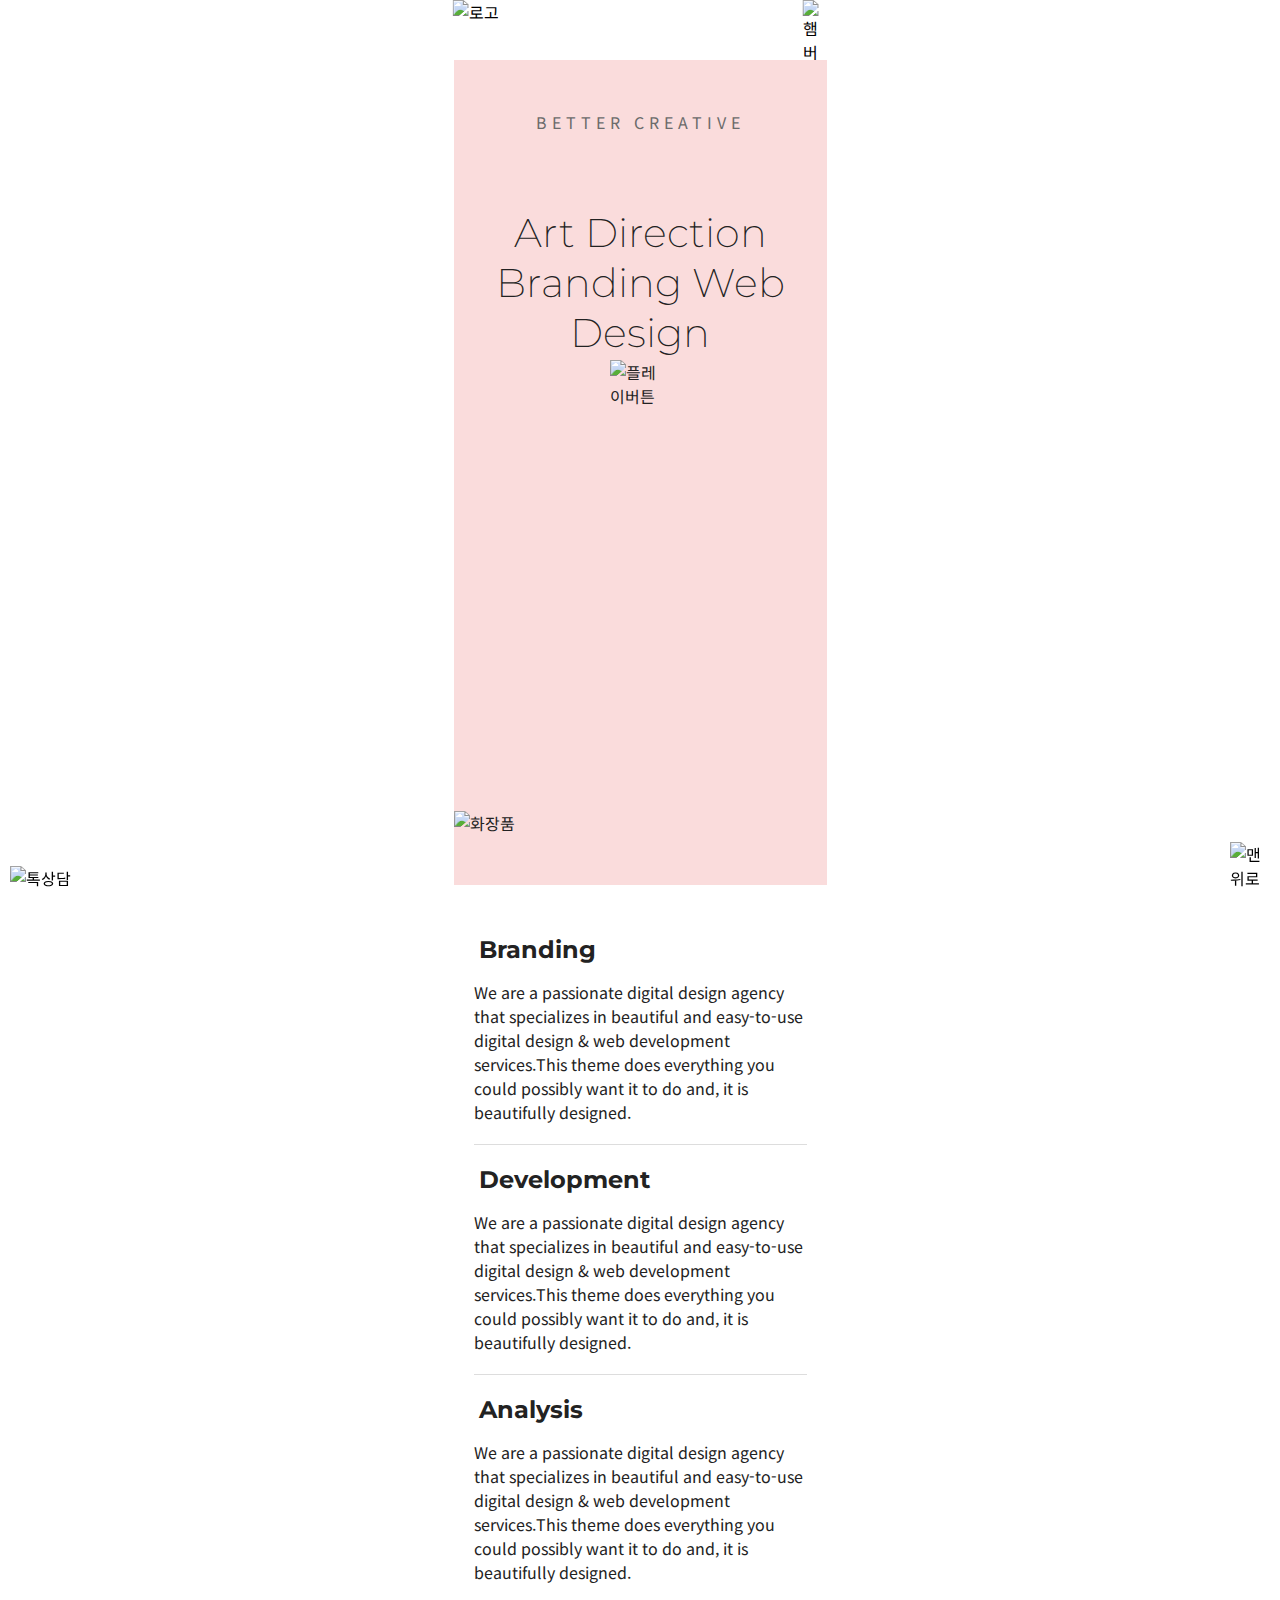
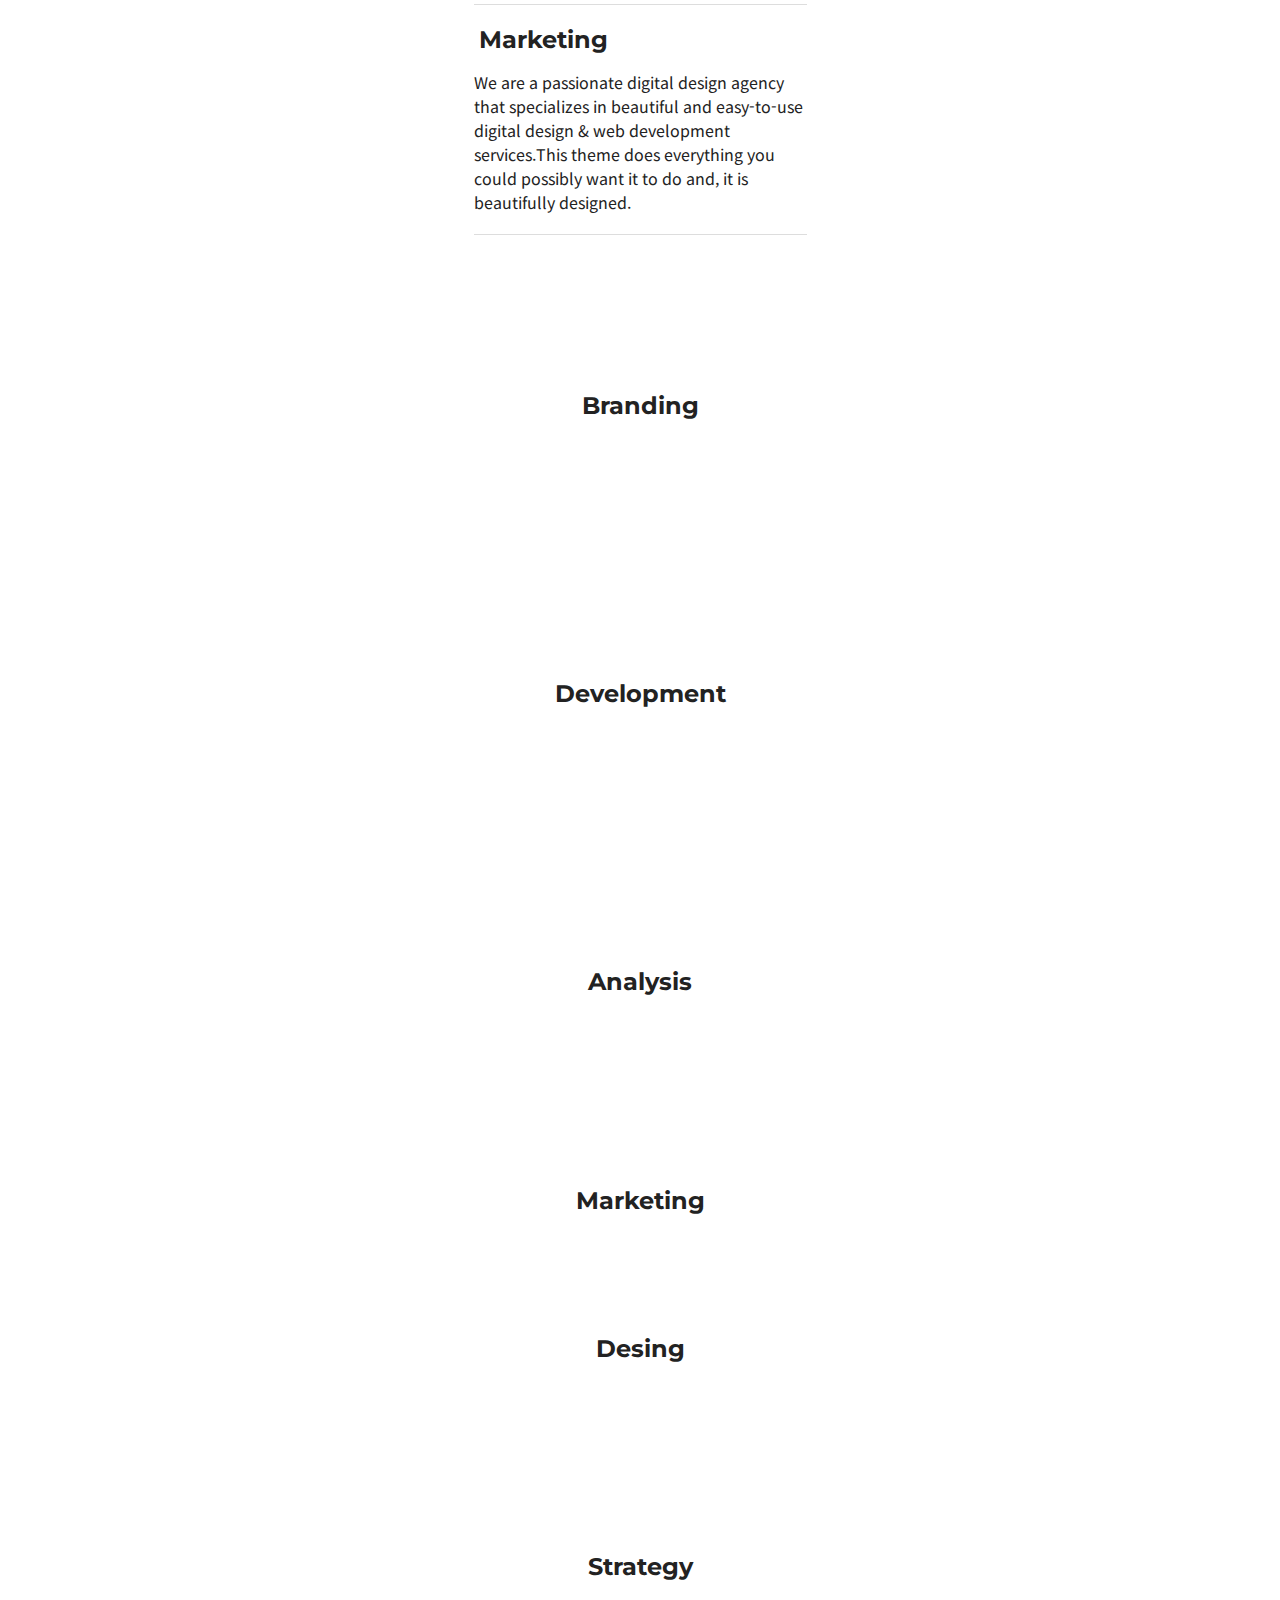
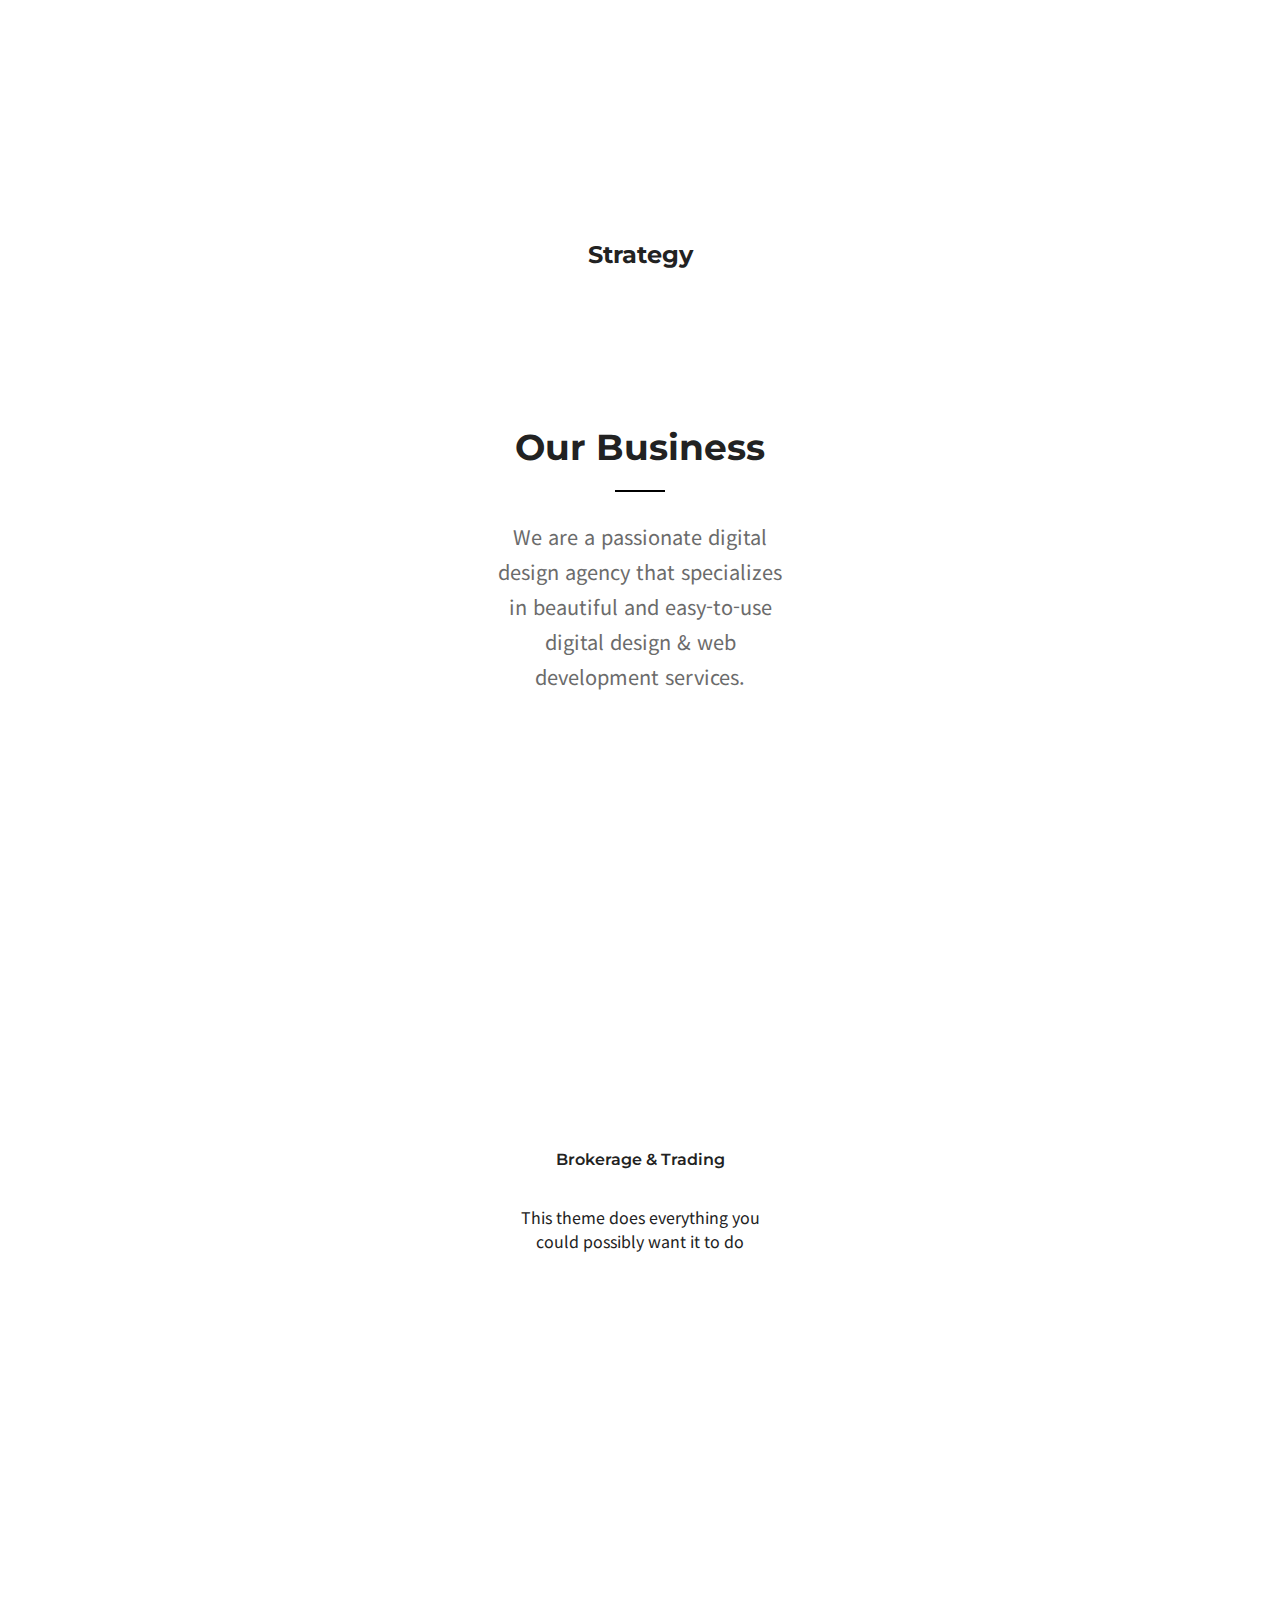
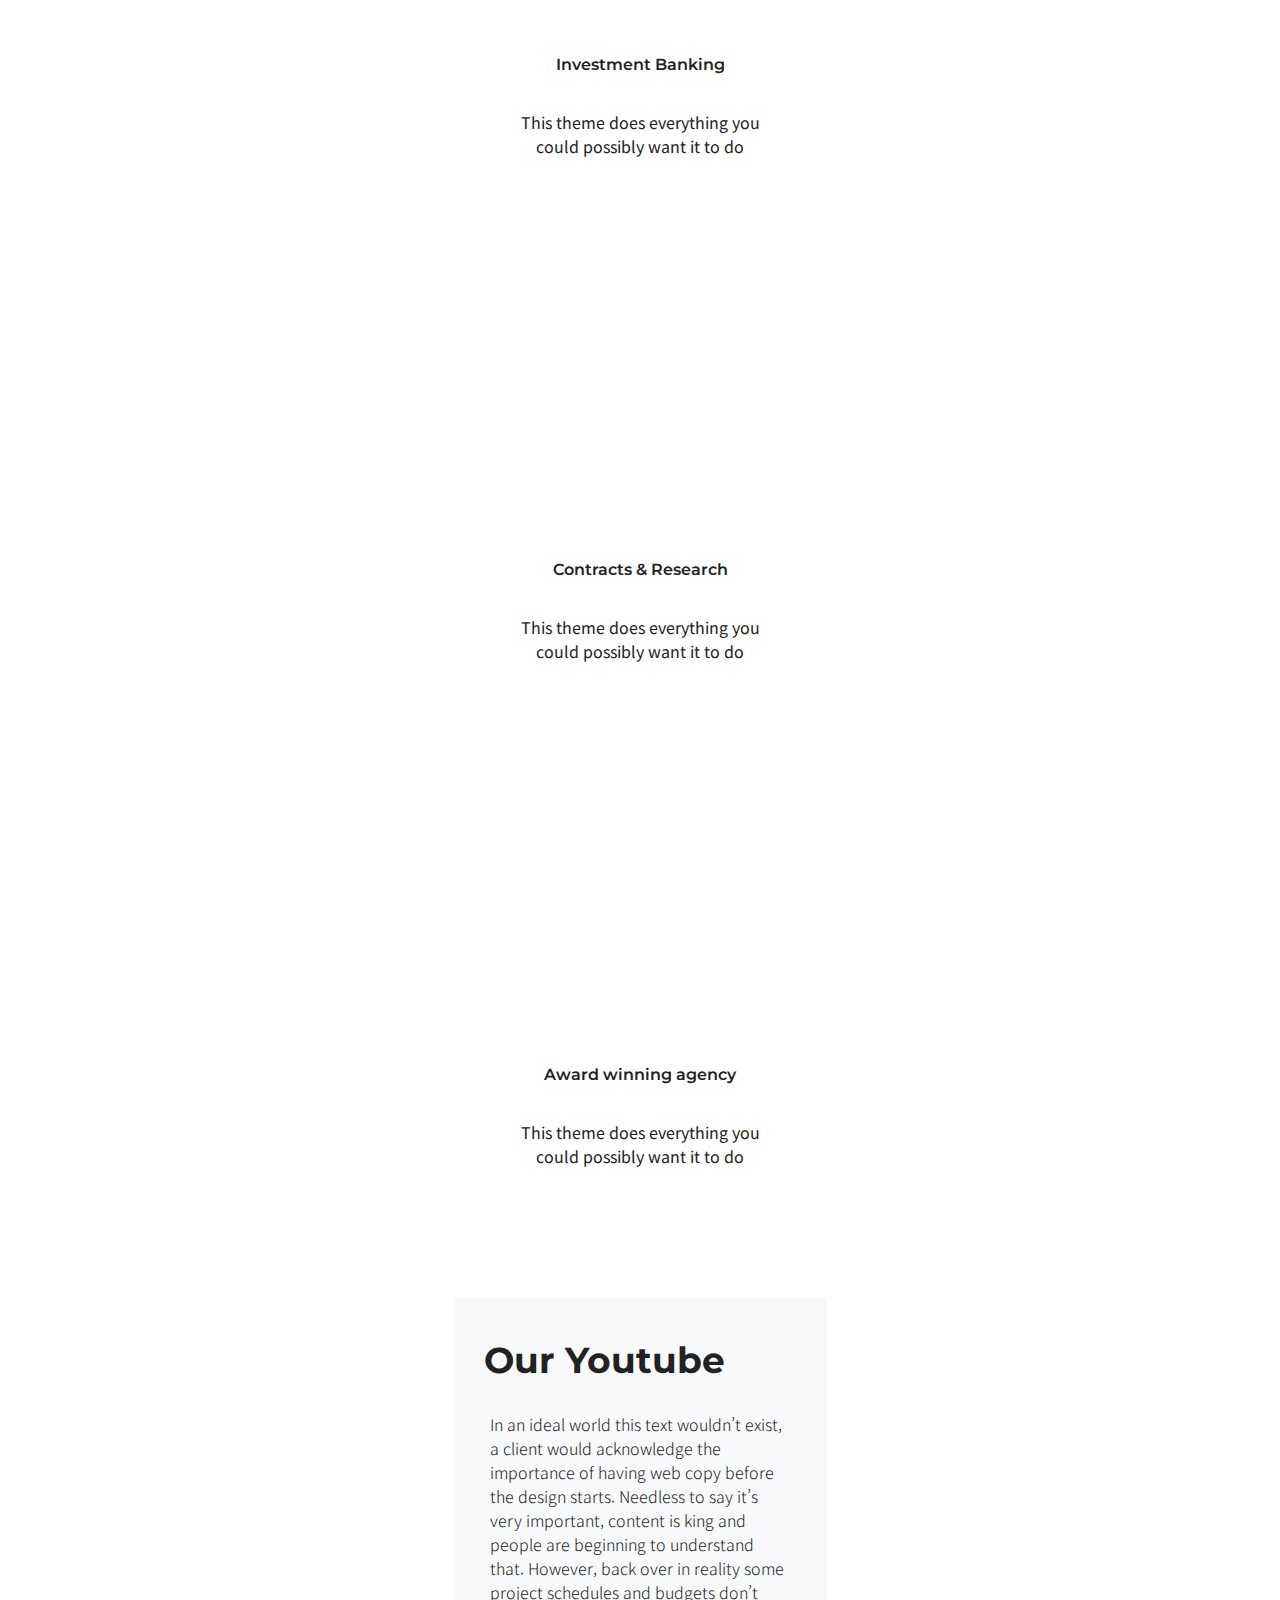
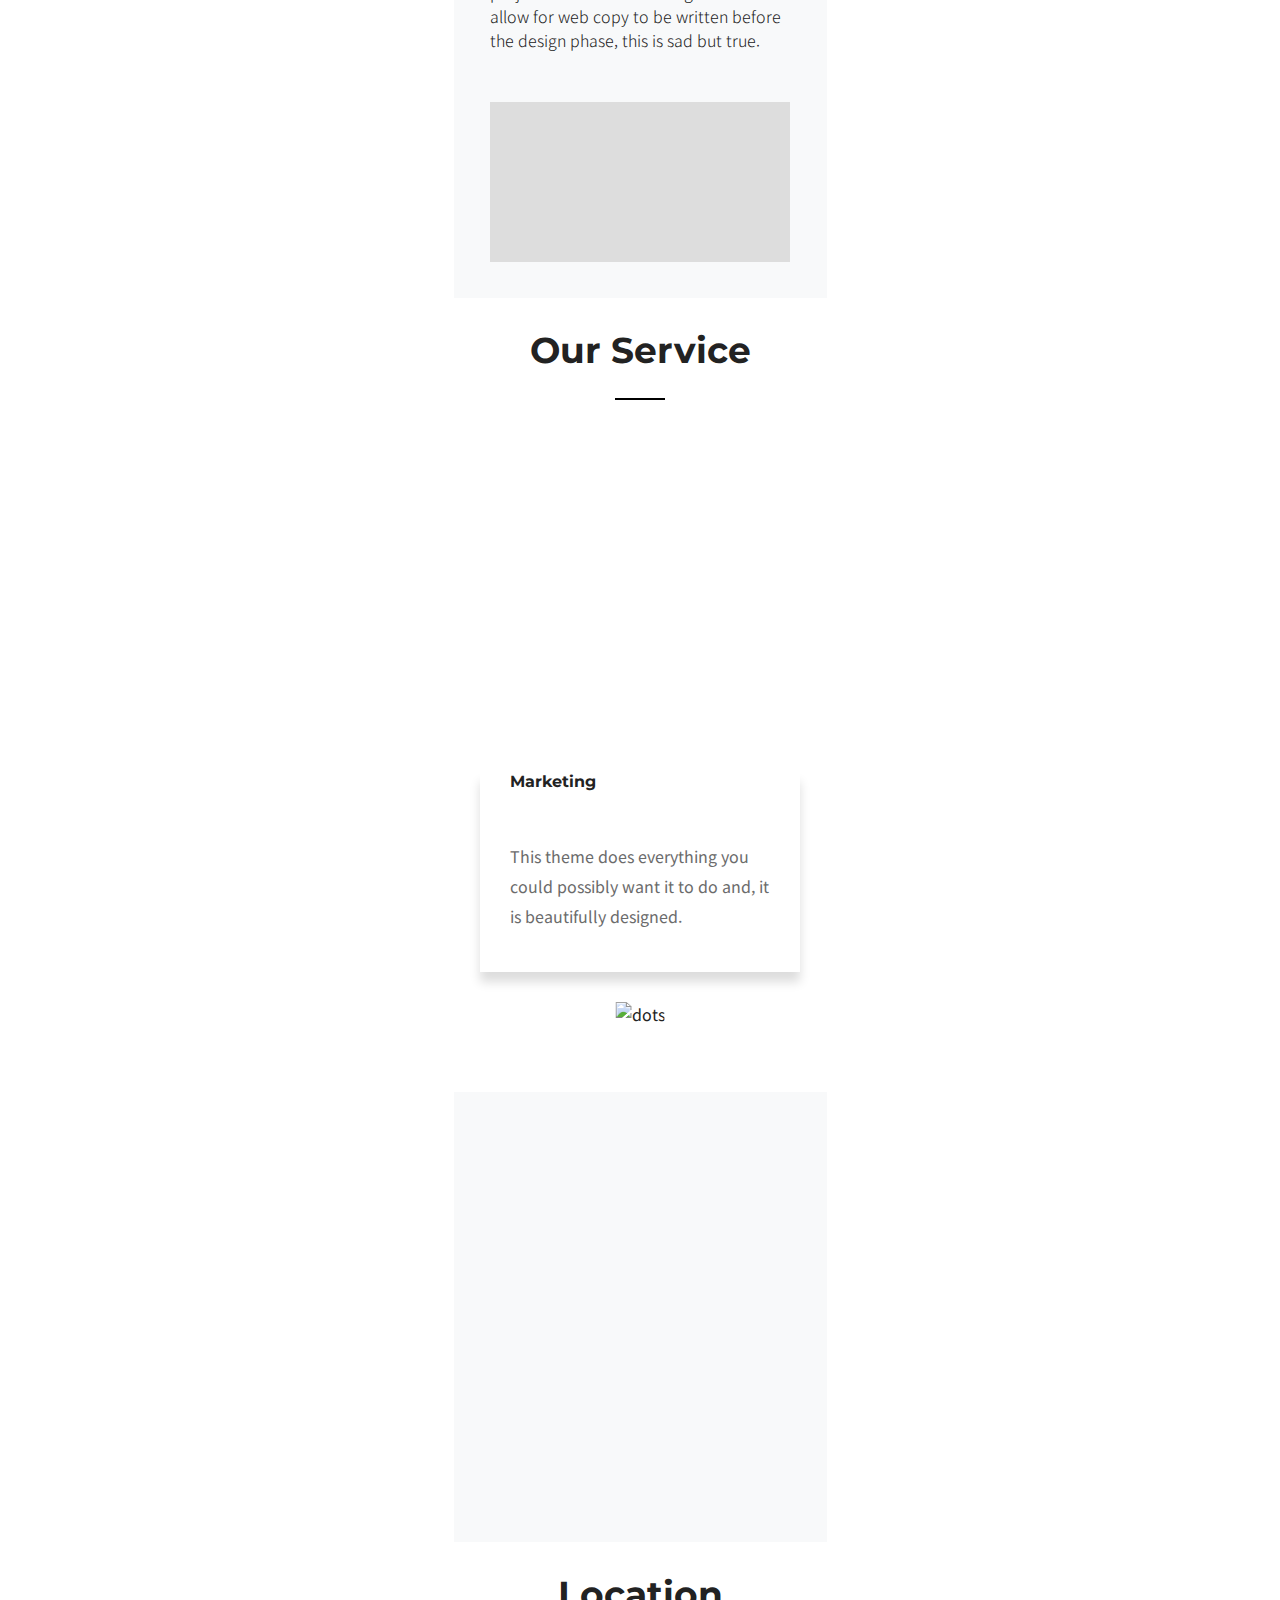
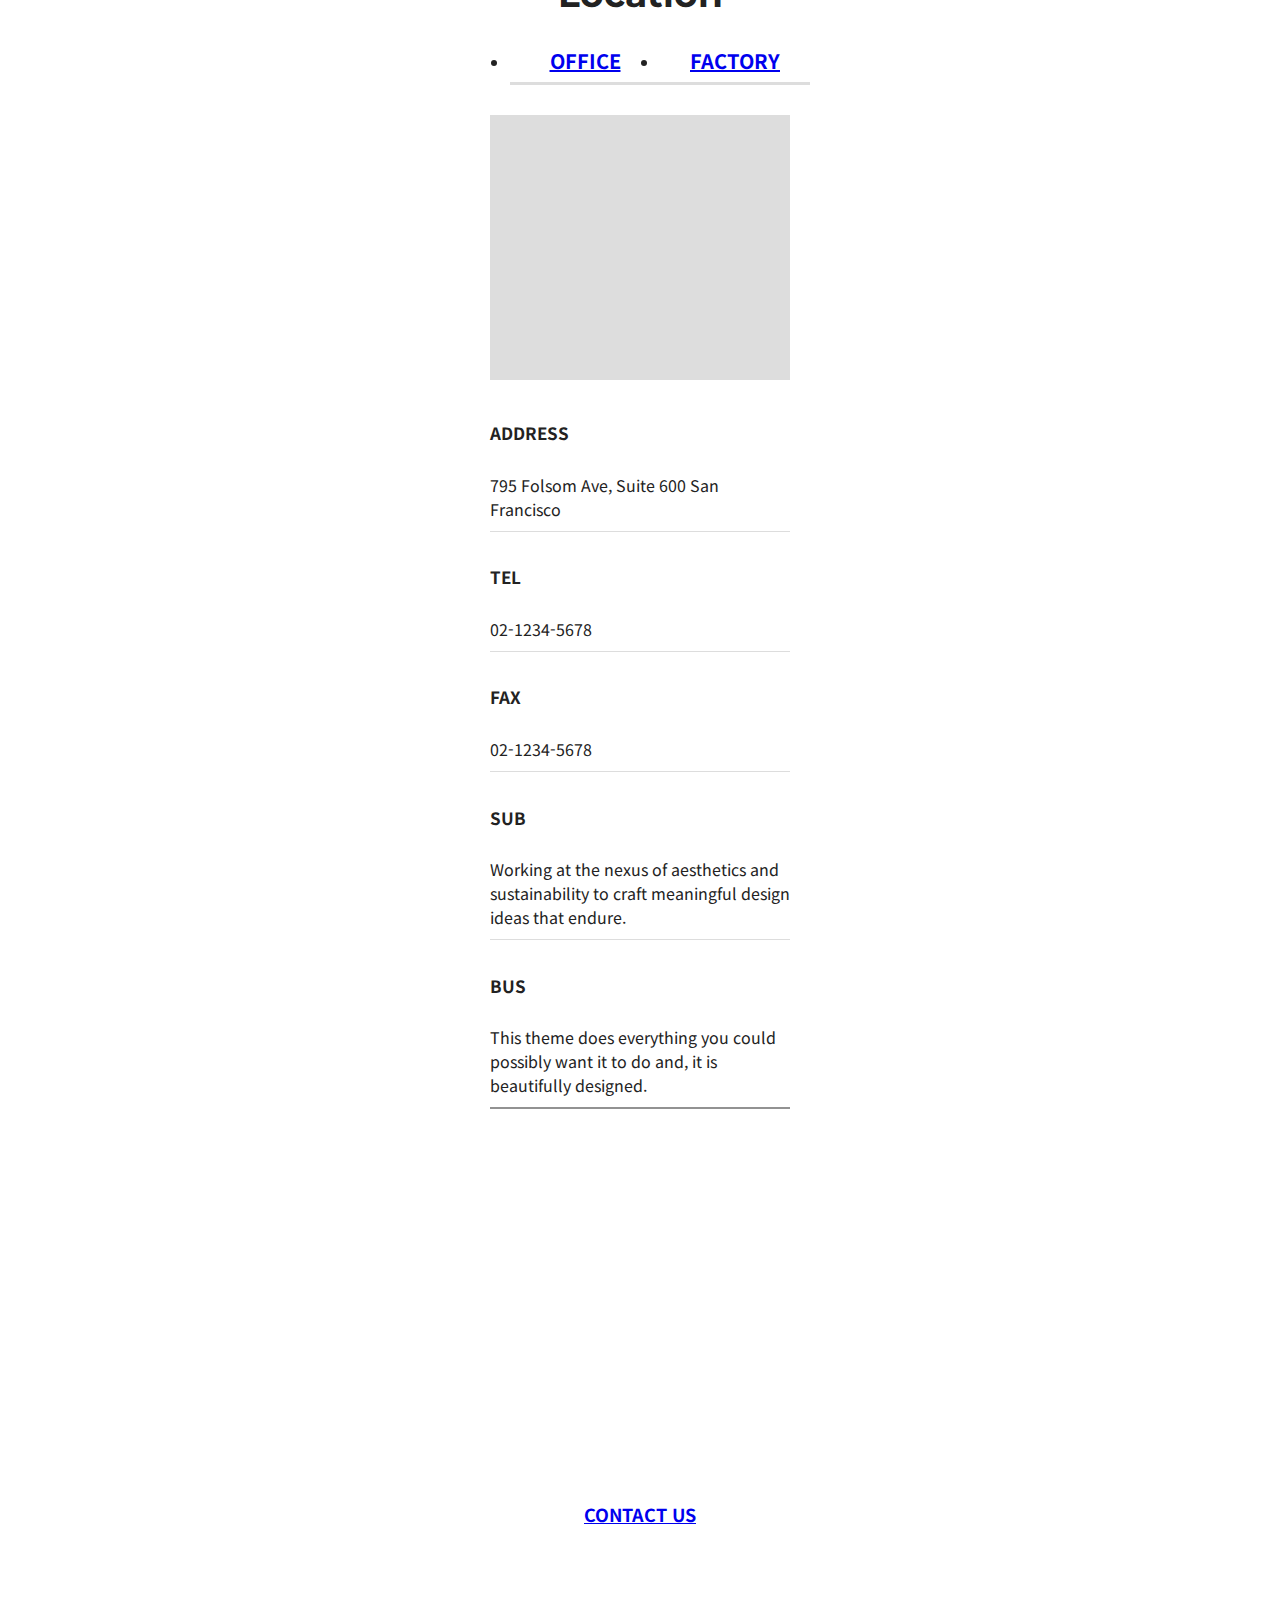
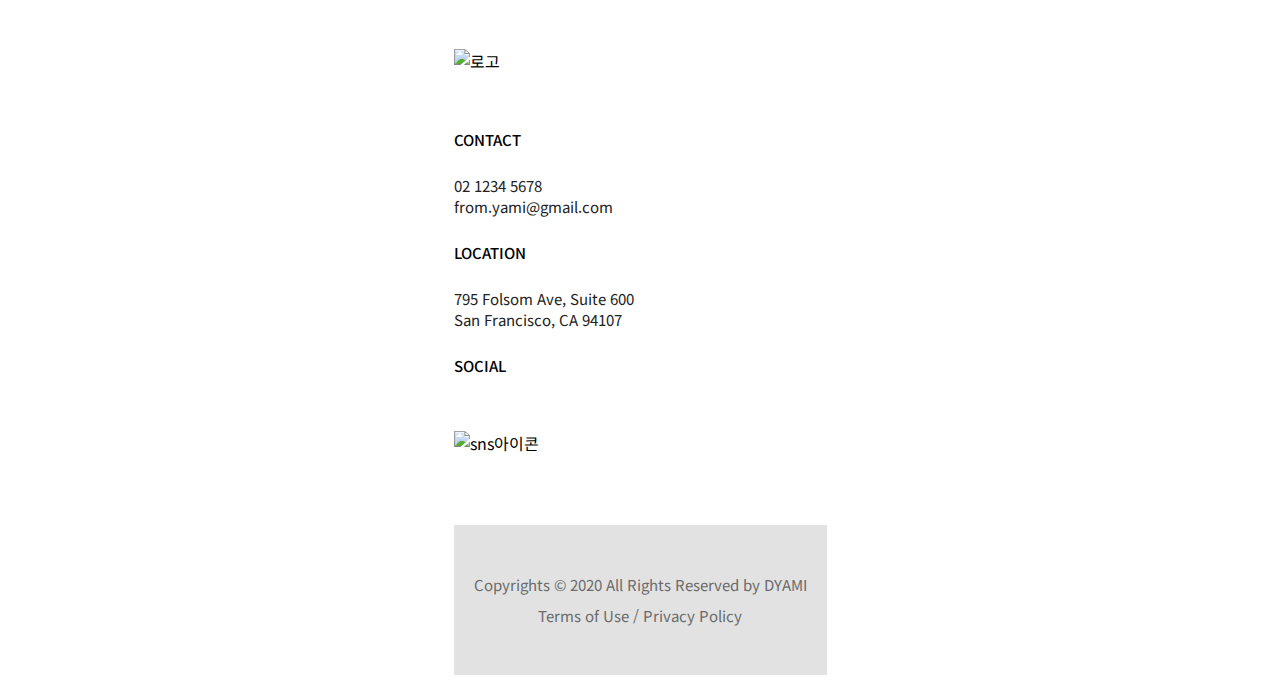
==== 230523/index.html @ efb339ab "mqEx" ====
<!DOCTYPE html>
<html lang="ko">

<head>
    <meta charset="UTF-8">
    <meta http-equiv="X-UA-Compatible" content="IE=edge">
    <link rel="stylesheet" href="../common/reset.css">
    <link rel="stylesheet" href="style.css">
    <title>index</title>

    <script type="text/javascript"
        src="https://dapi.kakao.com/v2/maps/sdk.js?appkey=fe3e369f7f1958cad17af8188856fc39"></script>
</head>

<body>
    <header>
        <img src="./images/logo.png" alt="로고">
        <img src="./images/menu.svg" alt="햄버거메뉴">

    </header>
    <main>
        <div class="img-wrapper">
            <p>BETTER CREATIVE</p>
            <p>Art Direction
                Branding
                Web Design</p>
            <img class="play" src="./images/play.svg" alt="플레이버튼">
            <img src="./images/hero-5.png" alt="화장품">
            <div class="pattern"></div>
        </div>
        <div class="txt">
            <h2>Branding</h2>
            <p>We are a passionate digital design agency that specializes in beautiful and easy-to-use digital design &
                web development services.This theme does everything you could possibly want it to do and, it is
                beautifully designed.</p>
        </div>
        <div class="txt">
            <h2>Development</h2>
            <p>We are a passionate digital design agency that specializes in beautiful and easy-to-use digital design &
                web development services.This theme does everything you could possibly want it to do and, it is
                beautifully designed.</p>
        </div>
        <div class="txt">
            <h2>Analysis</h2>
            <p>We are a passionate digital design agency that specializes in beautiful and easy-to-use digital design &
                web development services.This theme does everything you could possibly want it to do and, it is
                beautifully designed.</p>
        </div>
        <div class="txt">
            <h2>Marketing</h2>
            <p>We are a passionate digital design agency that specializes in beautiful and easy-to-use digital design &
                web development services.This theme does everything you could possibly want it to do and, it is
                beautifully designed.</p>
        </div>

        <div class="img">
            <div class="box box1">
                <p>Branding</p>
            </div>
            <div class="box box2">
                <p>Development</p>
            </div>
            <div class="box box3">
                <p>Analysis</p>
            </div>
            <div class="box box4">
                <p>Marketing</p>
            </div>
            <div class="box box5">
                <p>Desing</p>
            </div>
            <div class="box box6">
                <p>Strategy</p>
            </div>
            <div class="box box7">
                <p>Strategy</p>
            </div>
        </div>
        <div class="bar">
            <h1>Our Business</h1>
            <p>We are a passionate digital design agency that specializes
                in beautiful and easy-to-use digital design & web development services.</p>
        </div>
        <div class="img2-wrapper">
            <div class="img2 box1">
            </div>

            <h3>Brokerage & Trading</h3>
            <p>This theme does everything you could possibly want it to do</p>

            <div class="img2 box2">
            </div>
            <h3>Investment Banking</h3>
            <p>This theme does everything you could possibly want it to do</p>

            <div class="img2 box3">
            </div>
            <h3>Contracts & Research</h3>
            <p>This theme does everything you could possibly want it to do</p>

            <div class="img2 box4">
            </div>
            <h3>Award winning agency</h3>
            <p>This theme does everything you could possibly want it to do</p>

        </div>

        <div class="video">
            <h1>Our Youtube</h1>
            <p>In an ideal world this text wouldn’t exist, a client would acknowledge the importance of having web copy
                before the design starts. Needless to say it’s very important, content is king and people are beginning
                to understand that. However, back over in reality some project schedules and budgets don’t allow for web
                copy to be written before the design phase, this is sad but true.</p>


            <div class="video-box"><iframe
                    src="https://www.youtube.com/embed/2Gg6Seob5Mg?loop=1&autoplay=1&mute=1&controls=0"
                    title="YouTube video player" frameborder="0"
                    allow="accelerometer; autoplay; clipboard-write; encrypted-media; gyroscope; picture-in-picture; web-share"
                    allowfullscreen class="youtube"></iframe>
            </div>
        </div>

        <div class="img3 bar">
            <h1>Our Service</h1>
            <div class="img3-box"></div>
            <div class="shadow">
                <div class="img3-txt">
                    <h3>Marketing</h3>
                    <p>This theme does everything you could possibly want it to do and, it is beautifully designed.
                    </p>
                </div>
            </div>
            <img src="./images/dots.png" alt="dots">
        </div>


        <div class="logos">
            <div class="logo-img">
            </div>

            <div class="logo-img">
            </div>

            <div class="logo-img">
            </div>

            <div class="logo-img">
            </div>

            <div class="logo-img">
            </div>

            <div class="logo-img">
            </div>

            <div class="logo-img">
            </div>

            <div class="logo-img">
            </div>

            <div class="logo-img">
            </div>

            <div class="logo-img">
            </div>

            <div class="logo-img">
            </div>

            <div class="logo-img">
            </div>
        </div>

        <div class="location">
            <h1>Location</h1>
            <ul>
                <li><a href="#"> OFFICE</a></li>
                <li><a href="#">
                        FACTORY</a>
                </li>
            </ul>
            <div class="location-map" id="map"></div>
        </div>
        <div class="contact">
            <h4>ADDRESS</h4>
            <p>795 Folsom Ave, Suite 600 San Francisco</p>
            <h4>TEL</h4>
            <p>02-1234-5678</p>
            <h4>FAX</h4>
            <p>02-1234-5678</p>
            <h4>SUB</h4>
            <p>Working at the nexus of aesthetics and sustainability to craft meaningful design ideas that endure.
            </p>
            <h4>BUS</h4>
            <p>This theme does everything you could possibly want it to do and, it is beautifully designed.</p>
        </div>

        <div class="talk">

            <h1>Let's talk</h1>
            <p>Herb multiply also earth one you’ll a wherein form creature be.
                Unto land open creature give their midst together, fruit good thing multiply fill it</p>
            <a href="#">CONTACT US</a>

        </div>
        </div>
    </main>
    <footer>

        <div class="contact-txt">
            <div><img src="./images/logo.png" alt="로고" class="footer-logo"></div>
            <h5>CONTACT</h5>
            <p>02 1234 5678<br>
                from.yami@gmail.com</p>
            <h5>LOCATION</h5>
            <p>795 Folsom Ave, Suite 600<br>
                San Francisco, CA 94107</p>
            <h5>SOCIAL</h5>
            <img src="./images/sns.png" alt="sns아이콘" class="icon">
        </div>
        <div class="bottom">
            <p>Copyrights © 2020 All Rights Reserved by DYAMI</p>
            <p>Terms of Use / Privacy Policy</p>
        </div>
        <img src="./images/consult_small_mono_pc.png" alt="톡상담" class="consult">
        <img src="./images/top.png" alt="맨위로" class="top">
    </footer>

    <script>
        const mapContainer = document.getElementById("map"), // 지도를 표시할 div
            mapOption = {
                center: new kakao.maps.LatLng(37.268062, 127.000313), // 지도의 중심좌표
                level: 3, // 지도의 확대 레벨
                mapTypeId: kakao.maps.MapTypeId.ROADMAP, // 지도종류
            };

        // 지도를 생성한다
        const map = new kakao.maps.Map(mapContainer, mapOption);

        // 마우스 휠과 모바일 터치를 이용한 지도 확대, 축소를 막는다
        map.setZoomable(false);

        // 지도에 확대 축소 컨트롤을 생성한다
        const zoomControl = new kakao.maps.ZoomControl();

        // 지도의 우측에 확대 축소 컨트롤을 추가한다
        map.addControl(zoomControl, kakao.maps.ControlPosition.RIGHT);

        // 지도에 마커를 생성하고 표시한다
        const marker = new kakao.maps.Marker({
            position: new kakao.maps.LatLng(37.56682, 126.97865), // 마커의 좌표
            map: map, // 마커를 표시할 지도 객체
        });
    </script>
</body>

</html>
---- 230523/style.css ----
@charset "utf-8";

@import url("https://fonts.googleapis.com/css2?family=Noto+Sans+KR:wght@100;300;400;500;700;900&display=swap");

@import url("https://fonts.googleapis.com/css2?family=Montserrat:wght@100;200;300;400;500;600;700;800;900&display=swap");

:root {
  --title-font: "Montserrat", sans-serif;

  --body-font: "Noto Sans KR", sans-serif;
}

body {
  font-family: var(--body-font);
}
header {
  width: 375px;
  height: 60px;
  margin: 0 auto;
  display: flex;
  justify-content: space-between;
  position: fixed;
  top: 0;
  left: 50%;
  transform: translateX(-50%);
  background-color: #fff;
  z-index: 111;
}
header img:nth-child(2) {
  width: 25px;
}

/**** main ****/

main {
  width: 373px;
  margin: 0 auto;
  margin-top: 60px;
  color: #222;
}

main .img-wrapper {
  height: 825px;
  background-color: #fadcdc;
  margin-bottom: 50px;
  position: relative;
}
main .img-wrapper .pattern {
  position: absolute;
  width: 100px; height: 200px;
  top: 0; left: 0;
  background: url(./images/transparent.gif) 50% 50% / cover;
  z-index: 11;
}
main .img-wrapper p:nth-child(1) {
  width: 373px;
  text-align: center;
  margin-top: 50px;
  color: #6b6b6b;
  letter-spacing: 5px;
  position: absolute;
  left: 50%;
  transform: translateX(-50%);
}
main .img-wrapper p:nth-child(2) {
  width: 373px;
  line-height: 50px;
  font-family: var(--title-font);
  font-size: 40px;
  font-weight: 200;
  text-align: center;
  position: absolute;
  top: 108px;
  left: 50%;
  transform: translateX(-50%);
}

main .img-wrapper img {
  width: 373px;
  position: absolute;
  bottom: 50px;
}
main .img-wrapper .play {
  width: 60px;
  position: absolute;
  top: 300px;
  left: 50%;
  transform: translateX(-50%);
}

/* txt */

.txt {
  margin-top: 20px;
  padding: 0 20px;
  color: #222;
}

.txt h2 {
  font-family: var(--title-font);
  font-weight: 700;
  font-size: 24px;
  text-indent: 5px;
  margin-bottom: 10px;
}

.txt p {
  font-size: 16px;
  border-bottom: 1px solid #ddd;
  padding-bottom: 20px;

}
.txt:last-child p {
  border-bottom: none;
}

/* img */

.img {
  margin-top: 30px;
  width: 100%;
  height: 1730px;

  display: grid;
  grid-template-rows: repeat(3, 1fr) repeat(2, 0.5fr) repeat(2, 1fr);
  gap: 8px;
}

.img .box1 {
  background: url(./images/1.jpg) no-repeat 50% 50% / cover;
  display: grid;
  justify-content: center;
  align-items: center;
}
.img .box2 {
  background: url(./images/2.jpg) no-repeat 50% 50% / cover;
  display: grid;
  justify-content: center;
  align-items: center;
}
.img .box3 {
  background: url(./images/3.jpg) no-repeat 50% 50% / cover;
  display: grid;
  justify-content: center;
  align-items: center;
}
.img .box4 {
  background: url(./images/4.jpg) no-repeat 50% 50% / cover;
  display: grid;
  justify-content: center;
  align-items: center;
}
.img .box5 {
  background: url(./images/5.jpg) no-repeat 50% 50% / cover;
  display: grid;
  justify-content: center;
  align-items: center;
}
.img .box6 {
  background: url(./images/6.jpg) no-repeat 50% 50% / cover;
  display: grid;
  justify-content: center;
  align-items: center;
}
.img .box7 {
  background: url(./images/7.jpg) no-repeat 50% 50% / cover;
  display: grid;
  justify-content: center;
  align-items: center;
}
.img p {
  font-family: var(--title-font);
  font-weight: 700;
  font-size: 24px;
  display: grid;
  justify-content: center;
  align-items: center;
}
.img .box {
  transition: 0.3s;
}

.img .box:hover {
  background-color: #fff;
  opacity: 0.5;

}

h1 {
  font-family: var(--title-font);
  font-size: 36px;
  font-weight: 700;
  text-align: center;
  margin: 30px;
  position: relative;
}
.bar h1::after {
  content: "";
  width: 50px;
  height: 2px;
  background-color: #000;
  position: absolute;
  top: 65px;
  left: 50%;
  transform: translateX(-50%);
}

.bar p {
  width: 290px;
  line-height: 35px;
  margin: 0 auto;
  font-size: 20px;
  color: #6b6b6b;
  text-align: center;
  margin-top: 50px;
}

/* img2 */
.img2-wrapper {
  width: 300px;
  margin: 100px auto;
}
.img2-wrapper .box1 {
  width: 300px;
  height: 320px;
  background: url(./images/img-01.jpg) no-repeat 50% 50% / contain;
}

.img2-wrapper .box2 {
  width: 300px;
  height: 320px;
  background: url(./images/img-02.jpg) no-repeat 50% 50% / contain;
}
.img2-wrapper .box3 {
  width: 300px;
  height: 320px;
  background: url(./images/img-03.jpg) no-repeat 50% 50% / contain;
}
.img2-wrapper .box4 {
  width: 300px;
  height: 320px;
  background: url(./images/img-04.jpg) no-repeat 50% 50% / contain;
}
.img2-wrapper h3 {
  text-align: center;
  padding: 20px;
  font-family: var(--title-font);
  font-weight: 600;
  font-size: 16px;
}
.img2-wrapper p {
  text-align: center;
  padding: 0 20px 30px 20px;
  font-size: 16px;
}

/* video */

.video {
  height: 600px;
  background-color: #f8f9fa;
}
.video h1 {
  text-align: left;
  padding-top: 40px;
}
.video p {
  width: 300px;
  margin: 0 auto;
  font-size: 16px;
  font-weight: 300;
  color: #222;
}
.video .video-box {
  width: 300px;
  height: 160px;
  margin: 50px auto 0;

  background-color: #ddd;
}
.video .video-box .youtube {
  width: 100%;
  aspect-ratio: 16 / 9;
}

/* img3 */

.img3 h1 {
  text-align: center;
  position: relative;
}
.img3 h1::after {
  content: "";
  width: 50px;
  height: 2px;
  background-color: #000;
  position: absolute;
  top: 70px;
  left: 50%;
  transform: translateX(-50%);
}

.img3 .img3-box {
  width: 320px;
  height: 270px;
  margin: 100px auto 0;
  background: url(./images/img-09.jpg) 50% 50% / contain;
  position: relative;
}
.img3 .shadow {
  width: 320px;
  height: 200px;
  background-color: #fff;
  margin: 0 auto;
  box-shadow: 0 10px 10px #ddd;
}
.img3 .img3-txt {
  width: 260px;
  height: 200px;
  margin: 0 auto;
}
.img3 .img3-txt h3 {
  text-align: left;
  font-family: var(--title-font);
  font-weight: 700;
  font-size: 16px;
  margin-top: 30px;
}
.img3 .img3-txt p {
  width: 260px;
  text-align: left;
  line-height: 30px;
  font-size: 16px;
}

.img3 img {
  margin: 30px auto;
  position: absolute;
  left: 50%;
  transform: translateX(-50%);
}

/**** logos ****/
.logos {
  width: 100%;
  height: 450px;
  background-color: #f8f9fa;
  margin-top: 120px;

  display: grid;
  grid-template-rows: repeat(4, 1fr);
  grid-template-columns: repeat(3, 80px);
  justify-content: space-around;
}

.logos .logo-img:nth-child(1) {
  background: url(./images/client-01.png) no-repeat 50% 50% / contain;
}
.logos .logo-img:nth-child(2) {
  background: url(./images/client-02.png) no-repeat 50% 50% / contain;
}
.logos .logo-img:nth-child(3) {
  background: url(./images/client-03.png) no-repeat 50% 50% / contain;
}
.logos .logo-img:nth-child(4) {
  background: url(./images/client-04.png) no-repeat 50% 50% / contain;
}
.logos .logo-img:nth-child(5) {
  background: url(./images/client-05.png) no-repeat 50% 50% / contain;
}
.logos .logo-img:nth-child(6) {
  background: url(./images/client-06.png) no-repeat 50% 50% / contain;
}
.logos .logo-img:nth-child(7) {
  background: url(./images/client-07.png) no-repeat 50% 50% / contain;
}
.logos .logo-img:nth-child(8) {
  background: url(./images/client-08.png) no-repeat 50% 50% / contain;
}
.logos .logo-img:nth-child(9) {
  background: url(./images/client-09.png) no-repeat 50% 50% / contain;
}
.logos .logo-img:nth-child(10) {
  background: url(./images/client-10.png) no-repeat 50% 50% / contain;
}
.logos .logo-img:nth-child(11) {
  background: url(./images/client-11.png) no-repeat 50% 50% / contain;
}
.logos .logo-img:nth-child(12) {
  background: url(./images/client-12.png) no-repeat 50% 50% / contain;
}
.logos .logo-img {
  opacity: 0.5;
}

/**** location ****/

.location h1 {
  text-align: center;
}
.location ul {
  display: flex;
  justify-content: center;
}
.location li a {
  text-align: center;
  font-size: 20px;
  font-weight: 700;
  display: block;
  width: 150px;
  padding-bottom: 10px;
  position: relative;
}
.location li a::after {
  content: "";
  width: 100%;
  height: 3px;
  background-color: #ddd;
  position: absolute;
  bottom: 0;
  left: 0;
}

.location li a:hover::after {
  background-color: #000;
}
.location .location-map {
  width: 300px;
  height: 265px;
  background-color: #ddd;
  margin: 30px auto;
}

.contact {
  width: 300px;
  margin: 0 auto;
}
.contact h4 {
  font-size: 17px;
  font-weight: 700;
  padding-top: 10px;
}

.contact p {
  font-size: 16px;
  font-weight: 400;
  padding: 5px 0 10px;
  border-bottom: 1px solid #ddd;
}
.contact p:last-child {
  border-bottom: 2px solid #929292;
  margin-bottom: 70px;
}

.talk {
  height: 400px;
  background: url(./images/img-bg.jpg) no-repeat 85% 50% / cover;

  /* background-color:  */
  position: relative;
  color: #fff;
  text-align: center;
}
.talk h1 {
  text-align: center;
  padding-top: 30px;
}
.talk p {
  font-family: var(--title-font);
  font-size: 20px;
  color: #fff;
  line-height: 30px;
  width: 290px;
  margin: 0 auto;
  font-weight: 200;
}
.talk a {
  border: 2px solid #fff;
  padding: 10px 30px;
  font-size: 18px;
  font-weight: 700;
  position: absolute;
  left: 50%;
  transform: translateX(-50%);
  bottom: 40px;
}

/**** footer ****/

footer {
  width: 373px;
  margin: 70px auto 0;
}
footer .contact-txt {
  width: 373px;
  margin: 0 auto;
}
footer .footer-logo {
  width: 100px;
  margin-bottom: 30px;
}
footer h5 {
  font-size: 15px;
  font-weight: 500;
}
footer p {
  color: #222;
  margin: 20px auto;
  font-size: 15px;
}
footer .icon {
  width: 150px;
  margin: 30px 0 70px;
}
footer .bottom {
  width: 100%;
  background-color: #e2e2e2;
  font-size: 14px;
  height: 150px;
  text-align: center;
  display: flex;
  flex-direction: column;
  justify-content: center;
}
footer .bottom p {
  margin: 5px auto;
  color: #6b6b6b;
}

footer .consult {
  width: 100px;
  position: fixed;
  bottom: 10px;
  left: 10px;
}
footer .top {
  width: 40px;
  position: fixed;
  bottom: 10px;
  right: 10px;
}
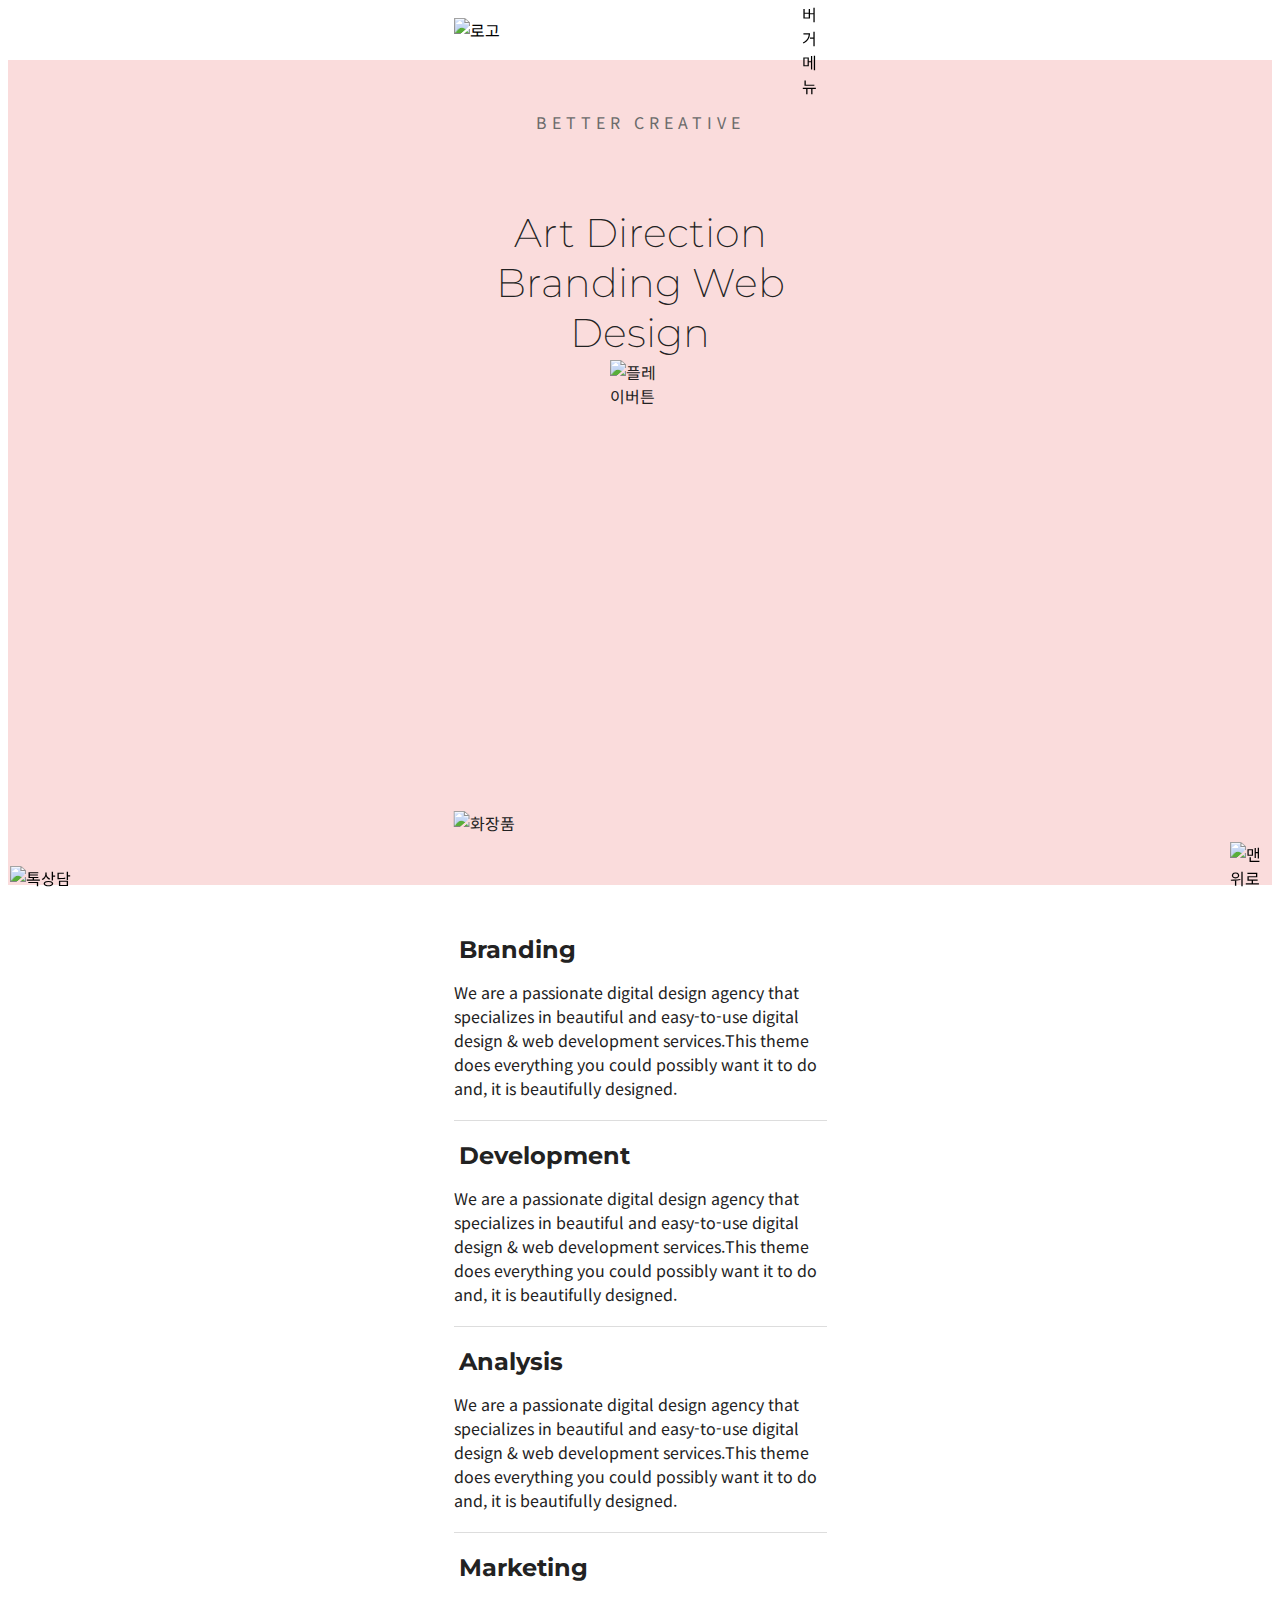
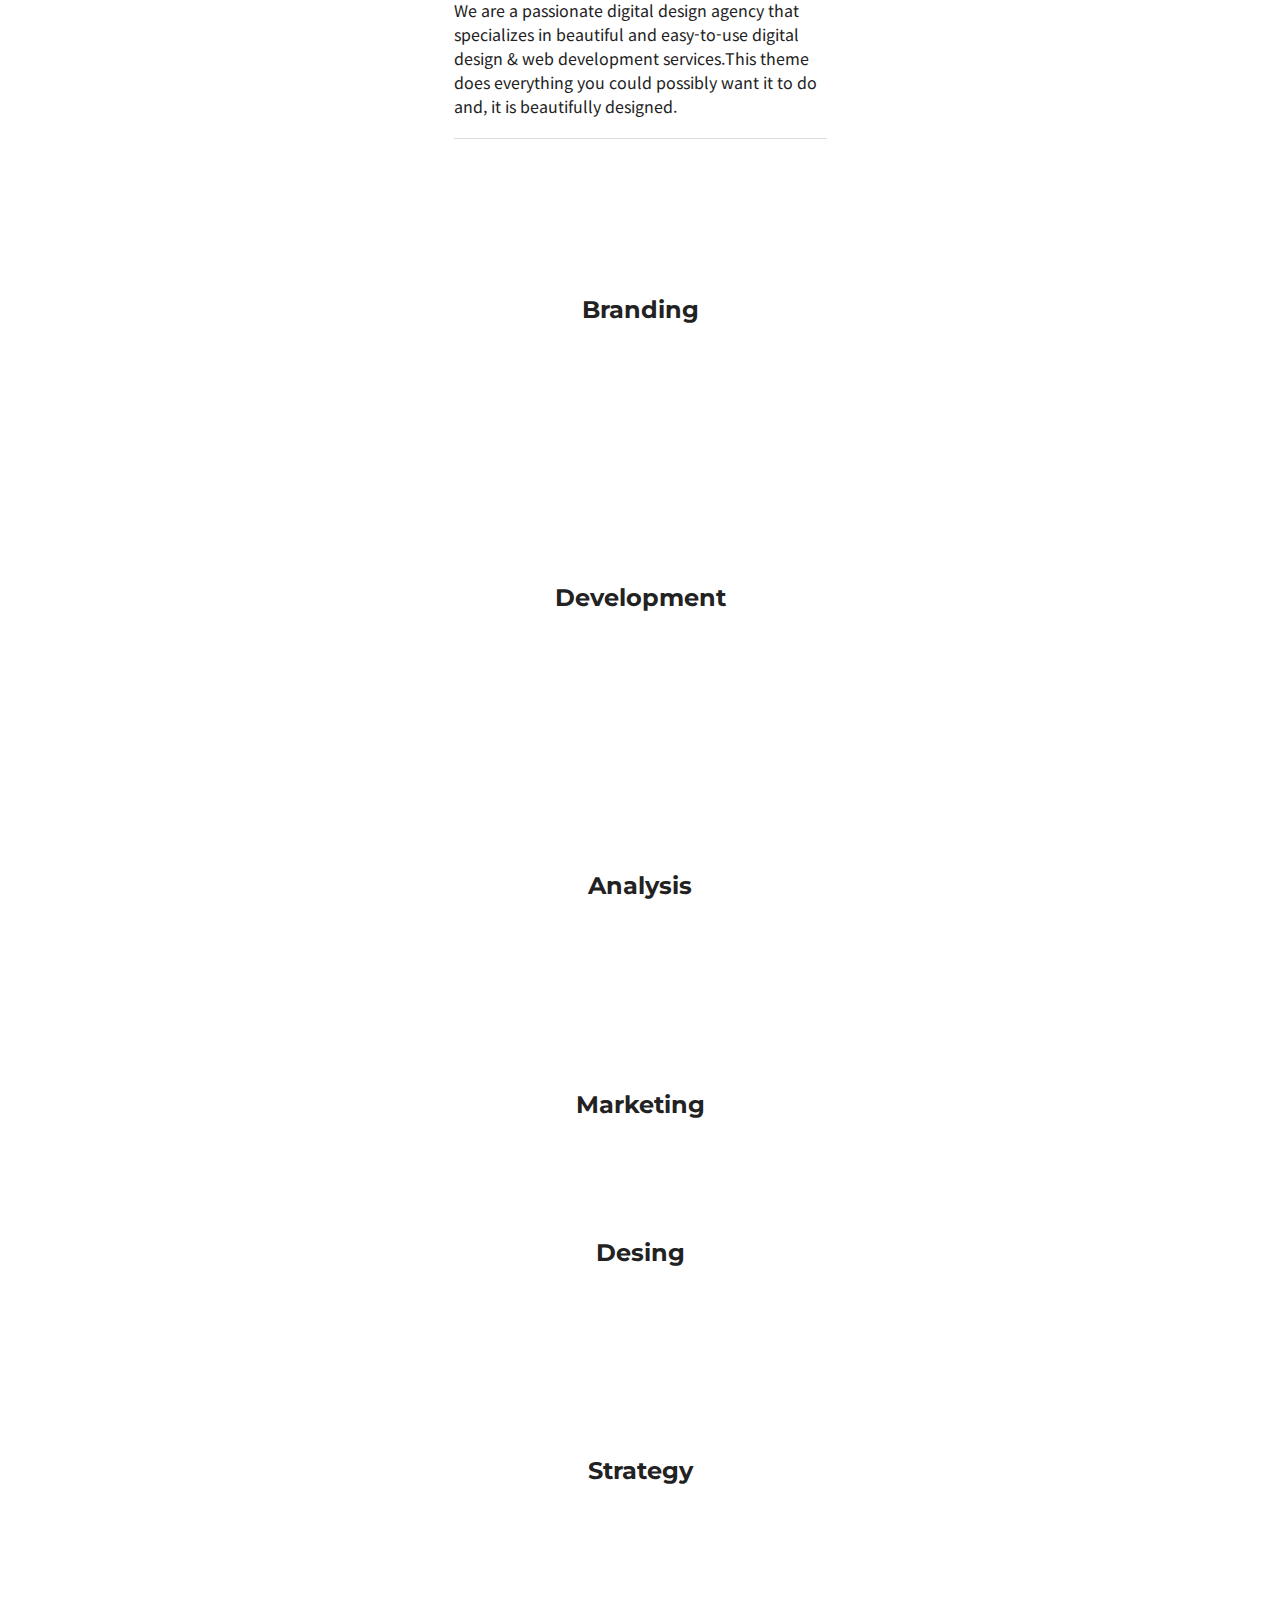
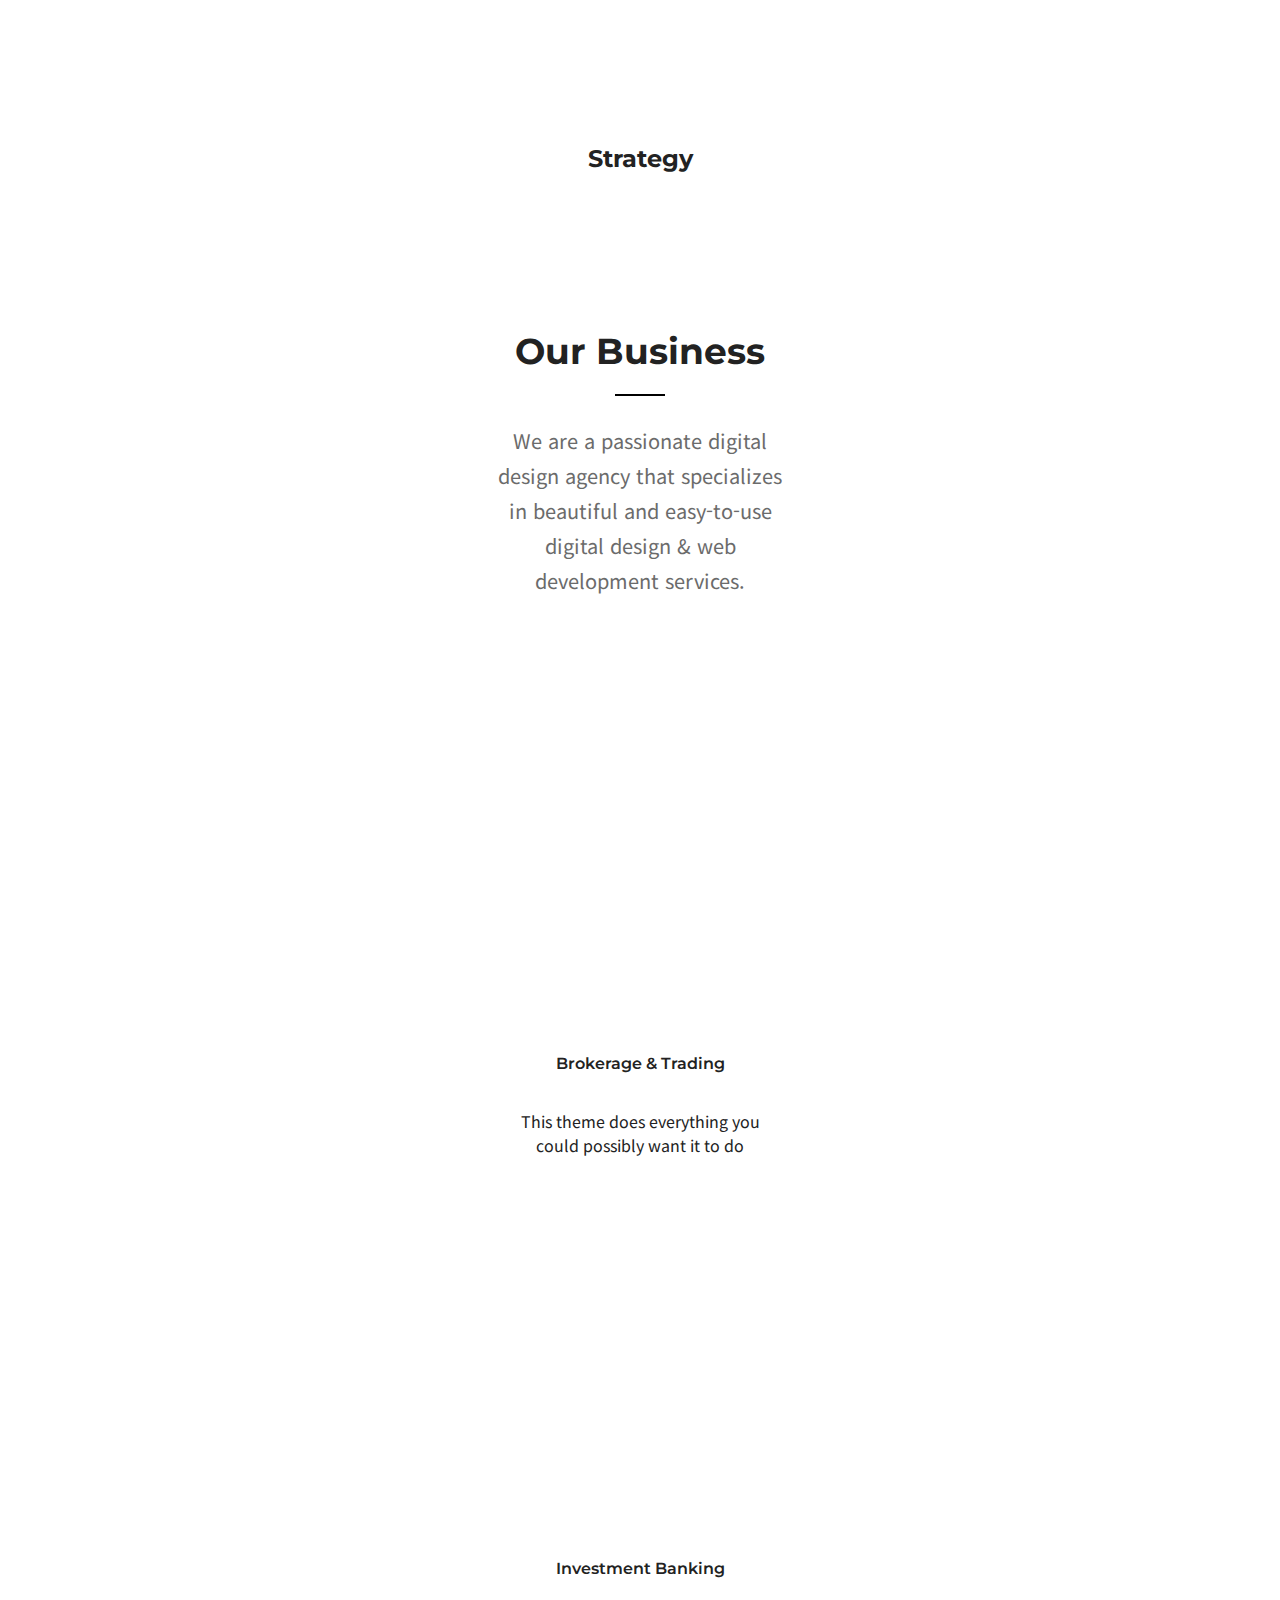
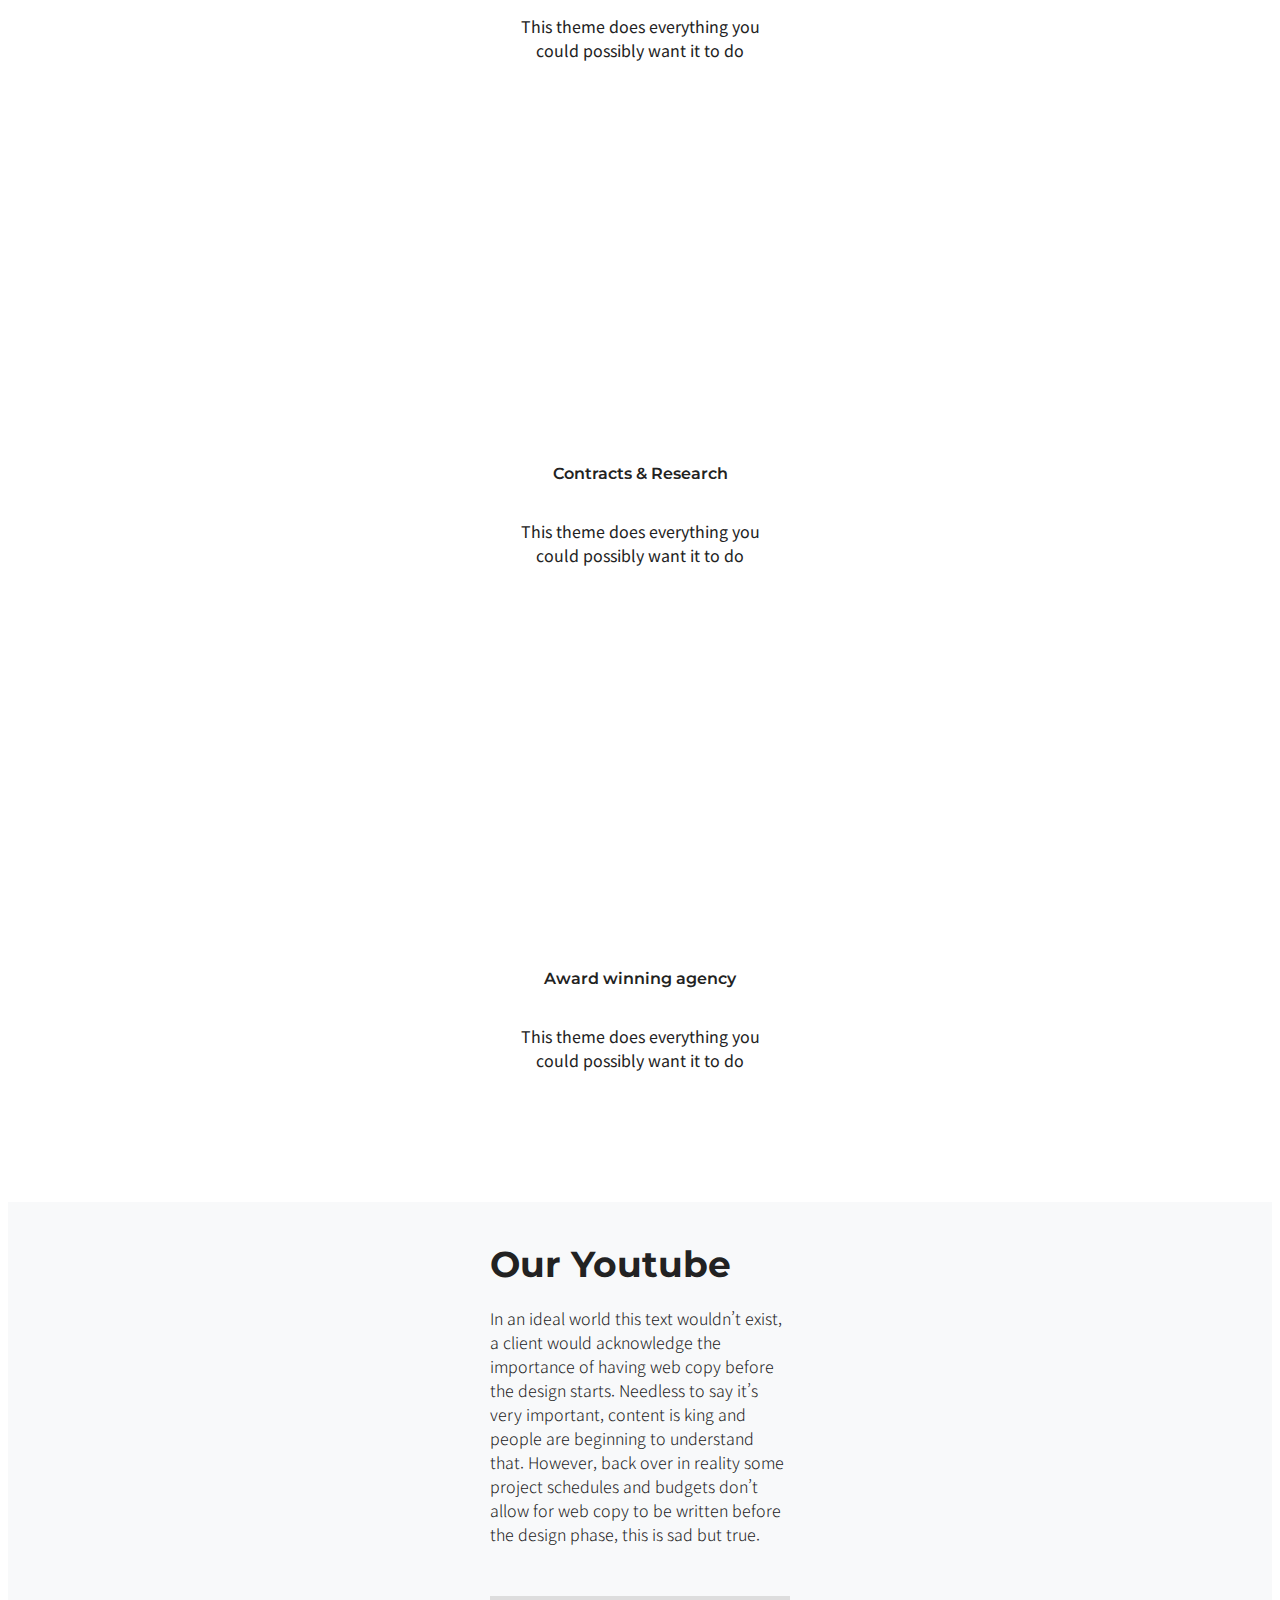
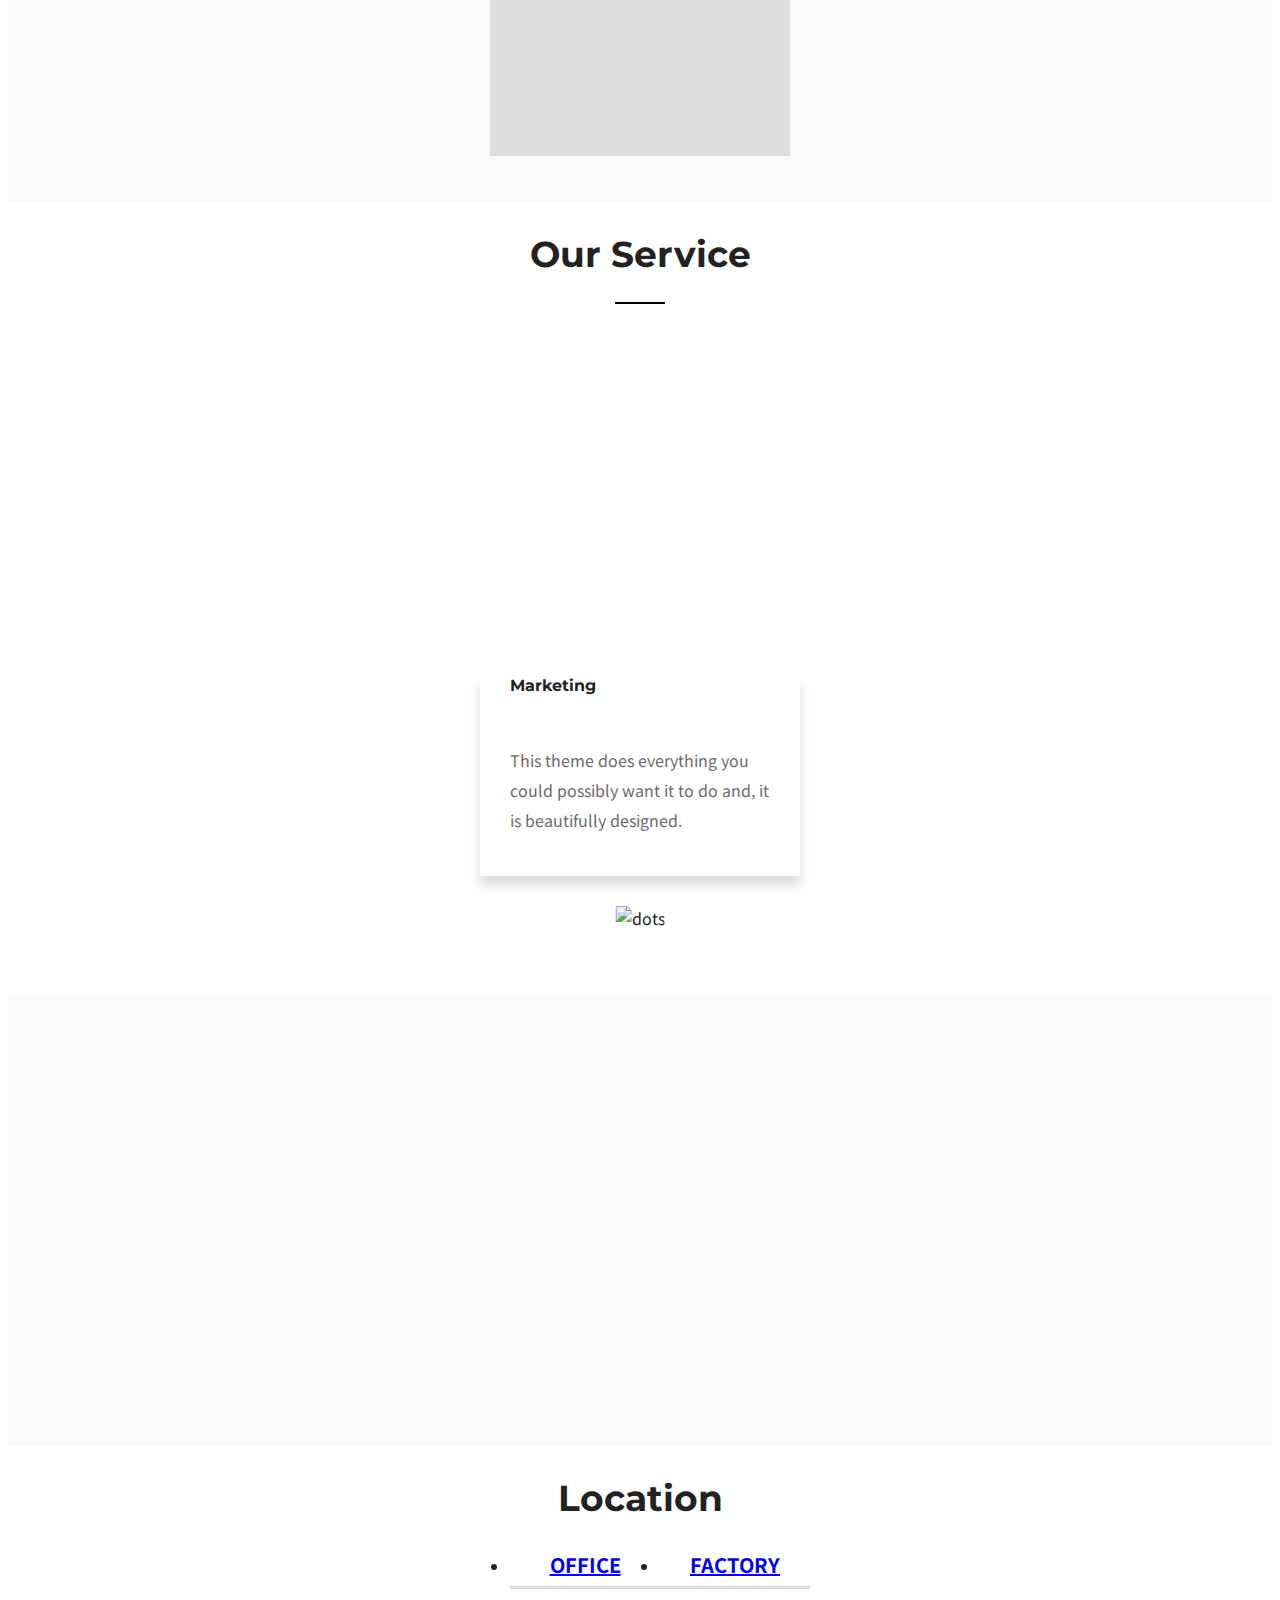
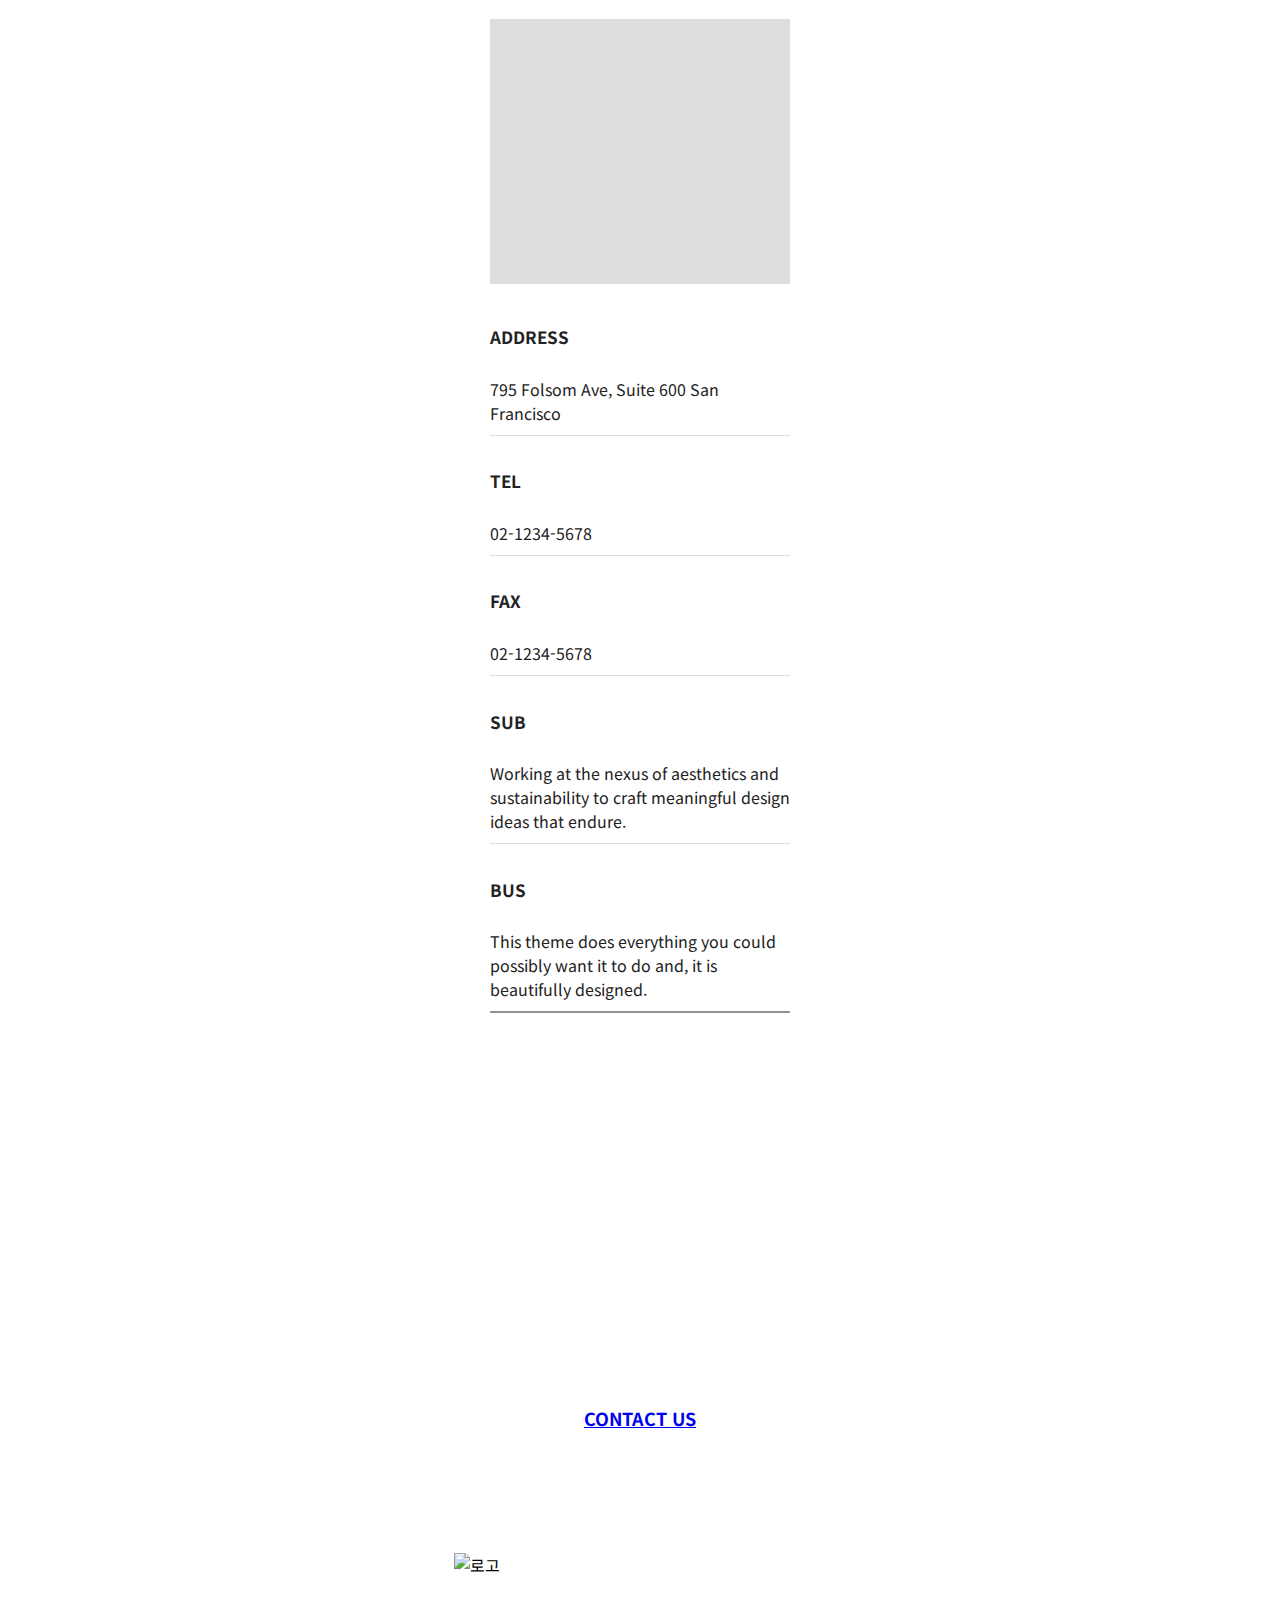
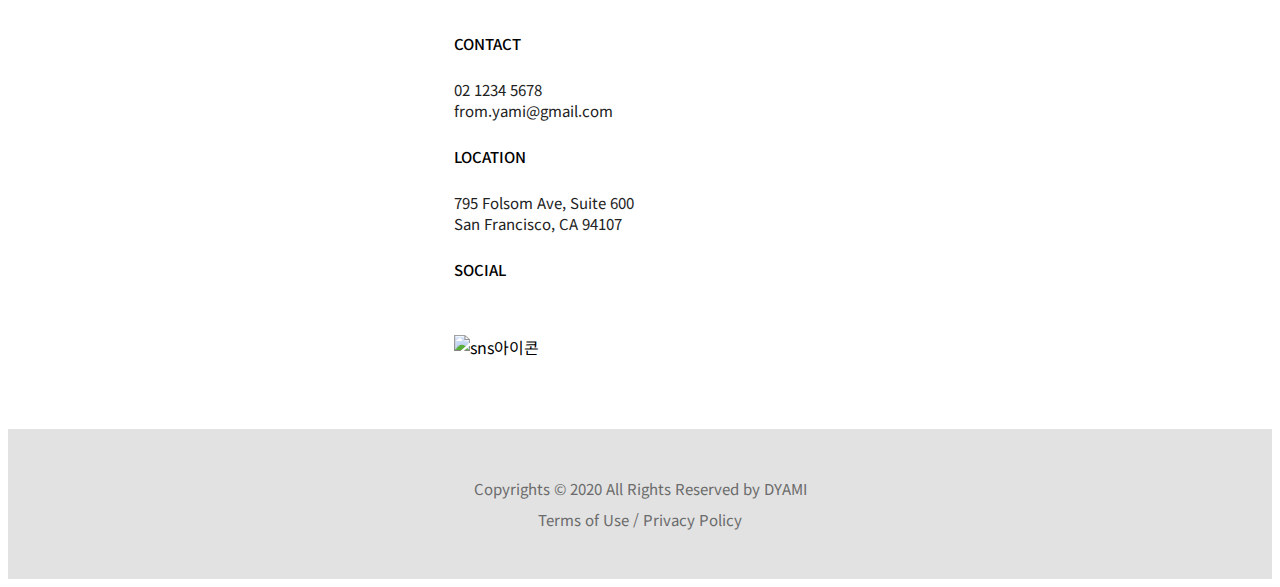
==== commit 283767b5: "index수정" ====
--- a/230523/index.html
+++ b/230523/index.html
@@ -14,8 +14,10 @@
 
 <body>
     <header>
-        <img src="./images/logo.png" alt="로고">
-        <img src="./images/menu.svg" alt="햄버거메뉴">
+        <div class="header-wrapper">
+            <img src="./images/logo.png" alt="로고">
+            <img src="./images/menu.svg" alt="햄버거메뉴">
+        </div>
 
     </header>
     <main>
--- a/230523/style.css
+++ b/230523/style.css
@@ -14,17 +14,23 @@
   font-family: var(--body-font);
 }
 header {
-  width: 375px;
+  width: 100%;
+  height: 60px;
+
+  position: fixed;
+  top: 0;
+  left: 50%;
+  transform: translateX(-50%);
+  background-color: #fff;
+  z-index: 111;
+}
+header .header-wrapper {
+  width: 373px;
   height: 60px;
   margin: 0 auto;
   display: flex;
   justify-content: space-between;
-  position: fixed;
-  top: 0;
-  left: 50%;
-  transform: translateX(-50%);
-  background-color: #fff;
-  z-index: 111;
+  align-items: center;
 }
 header img:nth-child(2) {
   width: 25px;
@@ -33,7 +39,6 @@
 /**** main ****/
 
 main {
-  width: 373px;
   margin: 0 auto;
   margin-top: 60px;
   color: #222;
@@ -47,8 +52,10 @@
 }
 main .img-wrapper .pattern {
   position: absolute;
-  width: 100px; height: 200px;
-  top: 0; left: 0;
+  width: 100px;
+  height: 200px;
+  top: 0;
+  left: 0;
   background: url(./images/transparent.gif) 50% 50% / cover;
   z-index: 11;
 }
@@ -78,7 +85,10 @@
 main .img-wrapper img {
   width: 373px;
   position: absolute;
+  left: 50%;
+  transform: translate(-50%);
   bottom: 50px;
+  margin: 0 auto;
 }
 main .img-wrapper .play {
   width: 60px;
@@ -91,6 +101,8 @@
 /* txt */
 
 .txt {
+  width: 373px;
+  margin: 0 auto;
   margin-top: 20px;
   padding: 0 20px;
   color: #222;
@@ -108,7 +120,6 @@
   font-size: 16px;
   border-bottom: 1px solid #ddd;
   padding-bottom: 20px;
-
 }
 .txt:last-child p {
   border-bottom: none;
@@ -183,7 +194,6 @@
 .img .box:hover {
   background-color: #fff;
   opacity: 0.5;
-
 }
 
 h1 {
@@ -261,6 +271,8 @@
   background-color: #f8f9fa;
 }
 .video h1 {
+  width: 300px;
+  margin: 20px auto;
   text-align: left;
   padding-top: 40px;
 }
@@ -488,7 +500,6 @@
 /**** footer ****/
 
 footer {
-  width: 373px;
   margin: 70px auto 0;
 }
 footer .contact-txt {
@@ -538,4 +549,4 @@
   position: fixed;
   bottom: 10px;
   right: 10px;
-}+}
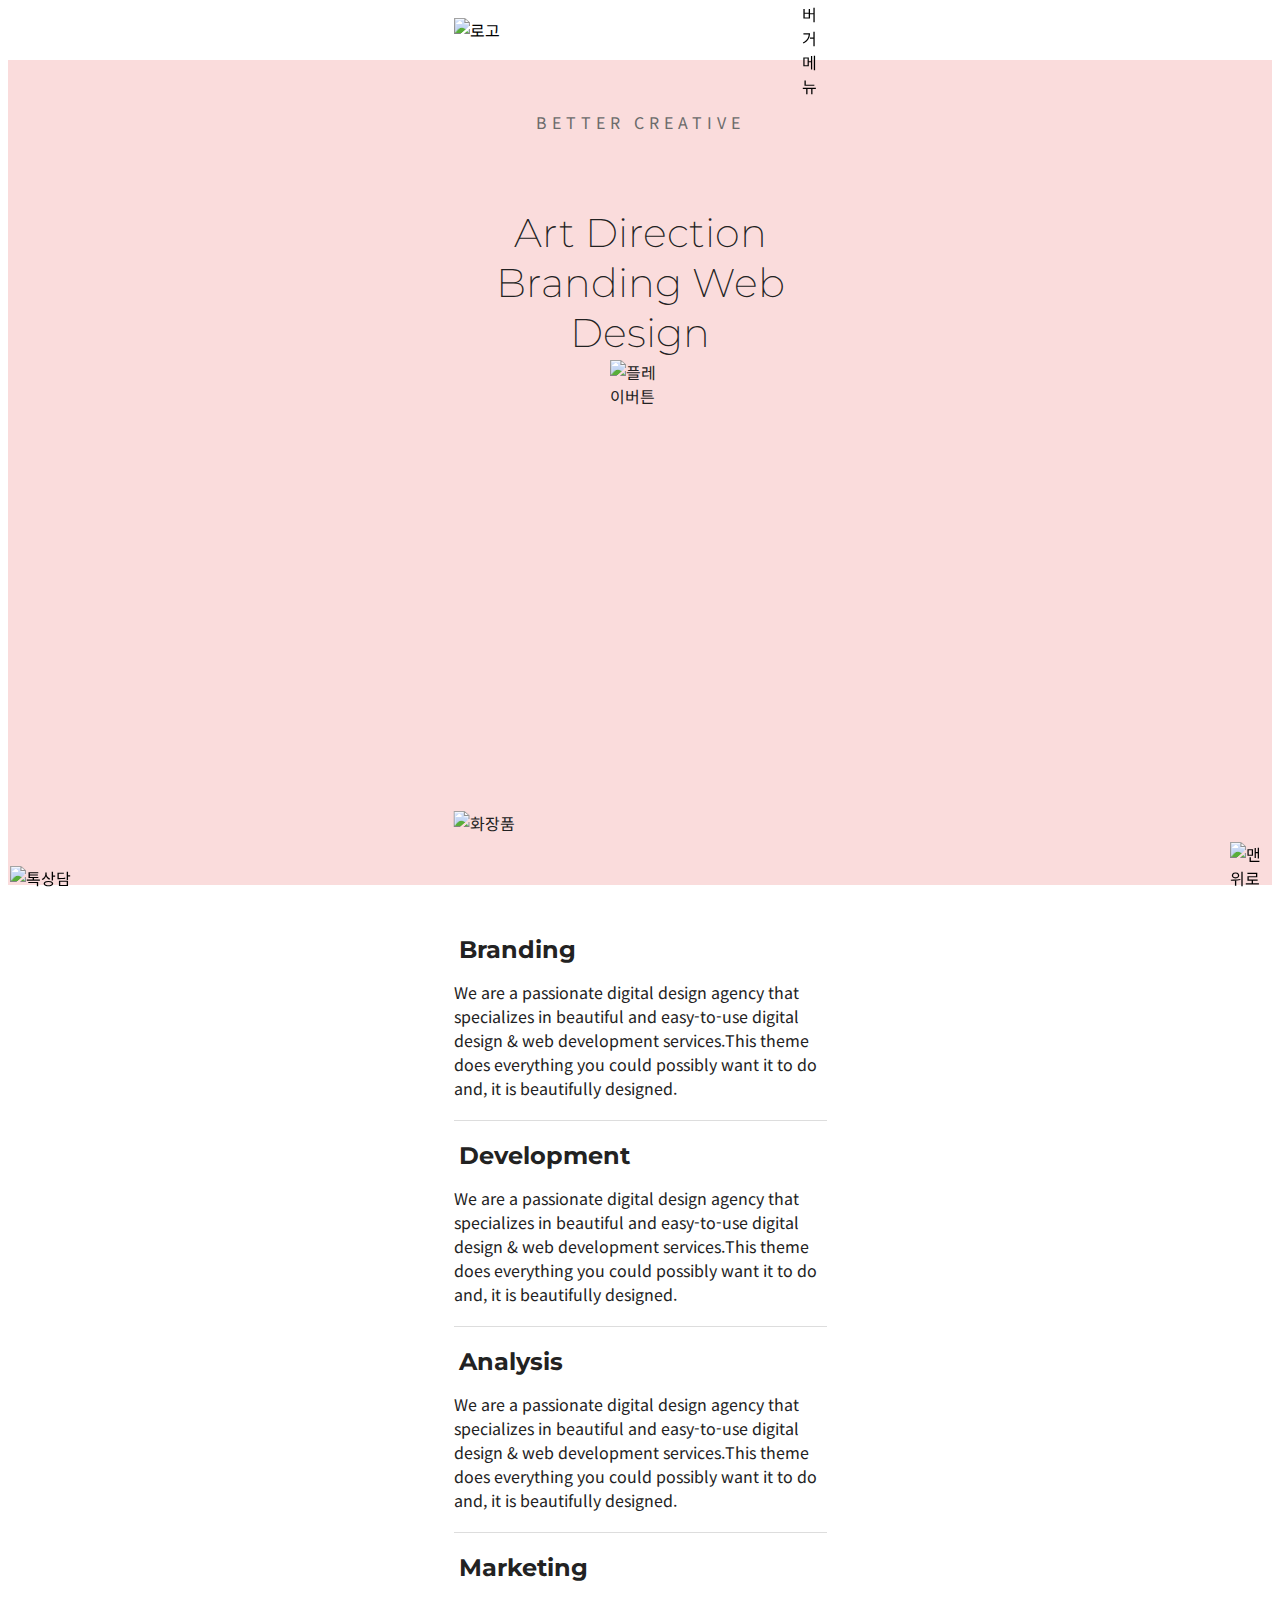
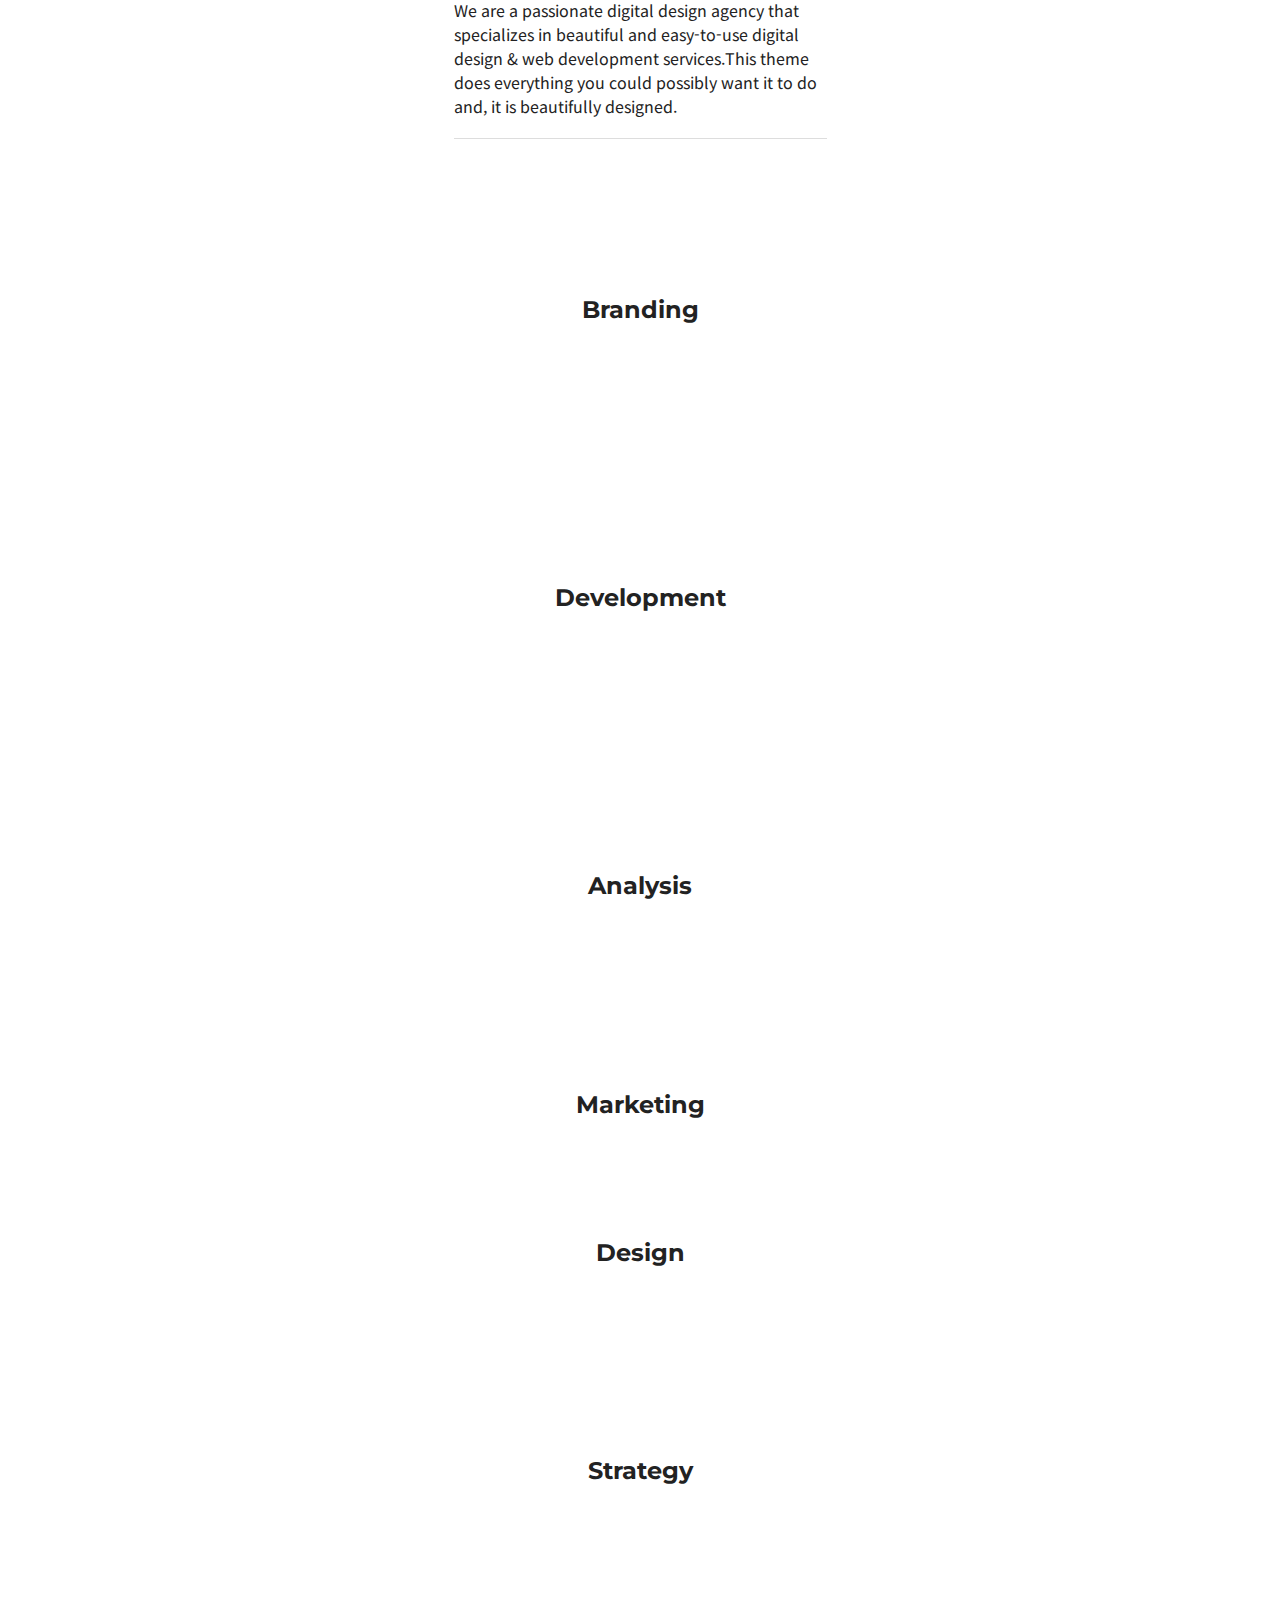
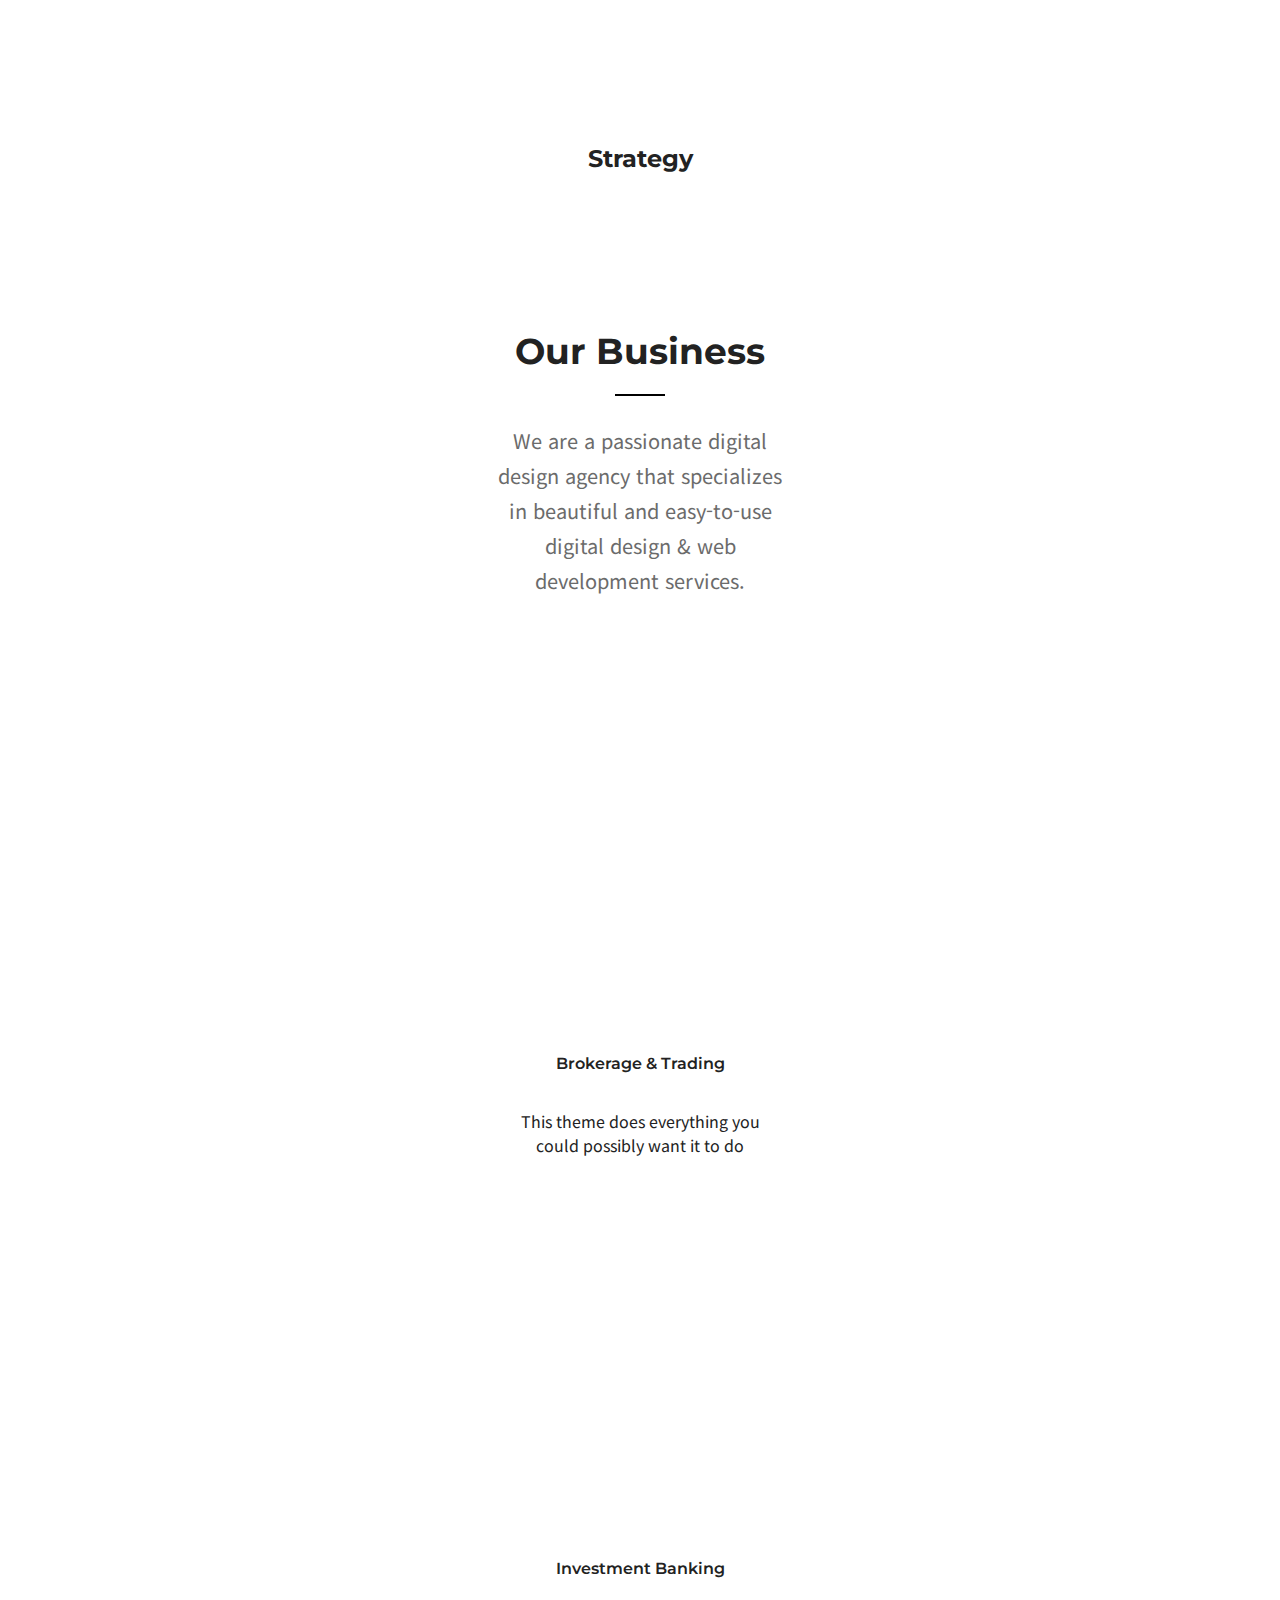
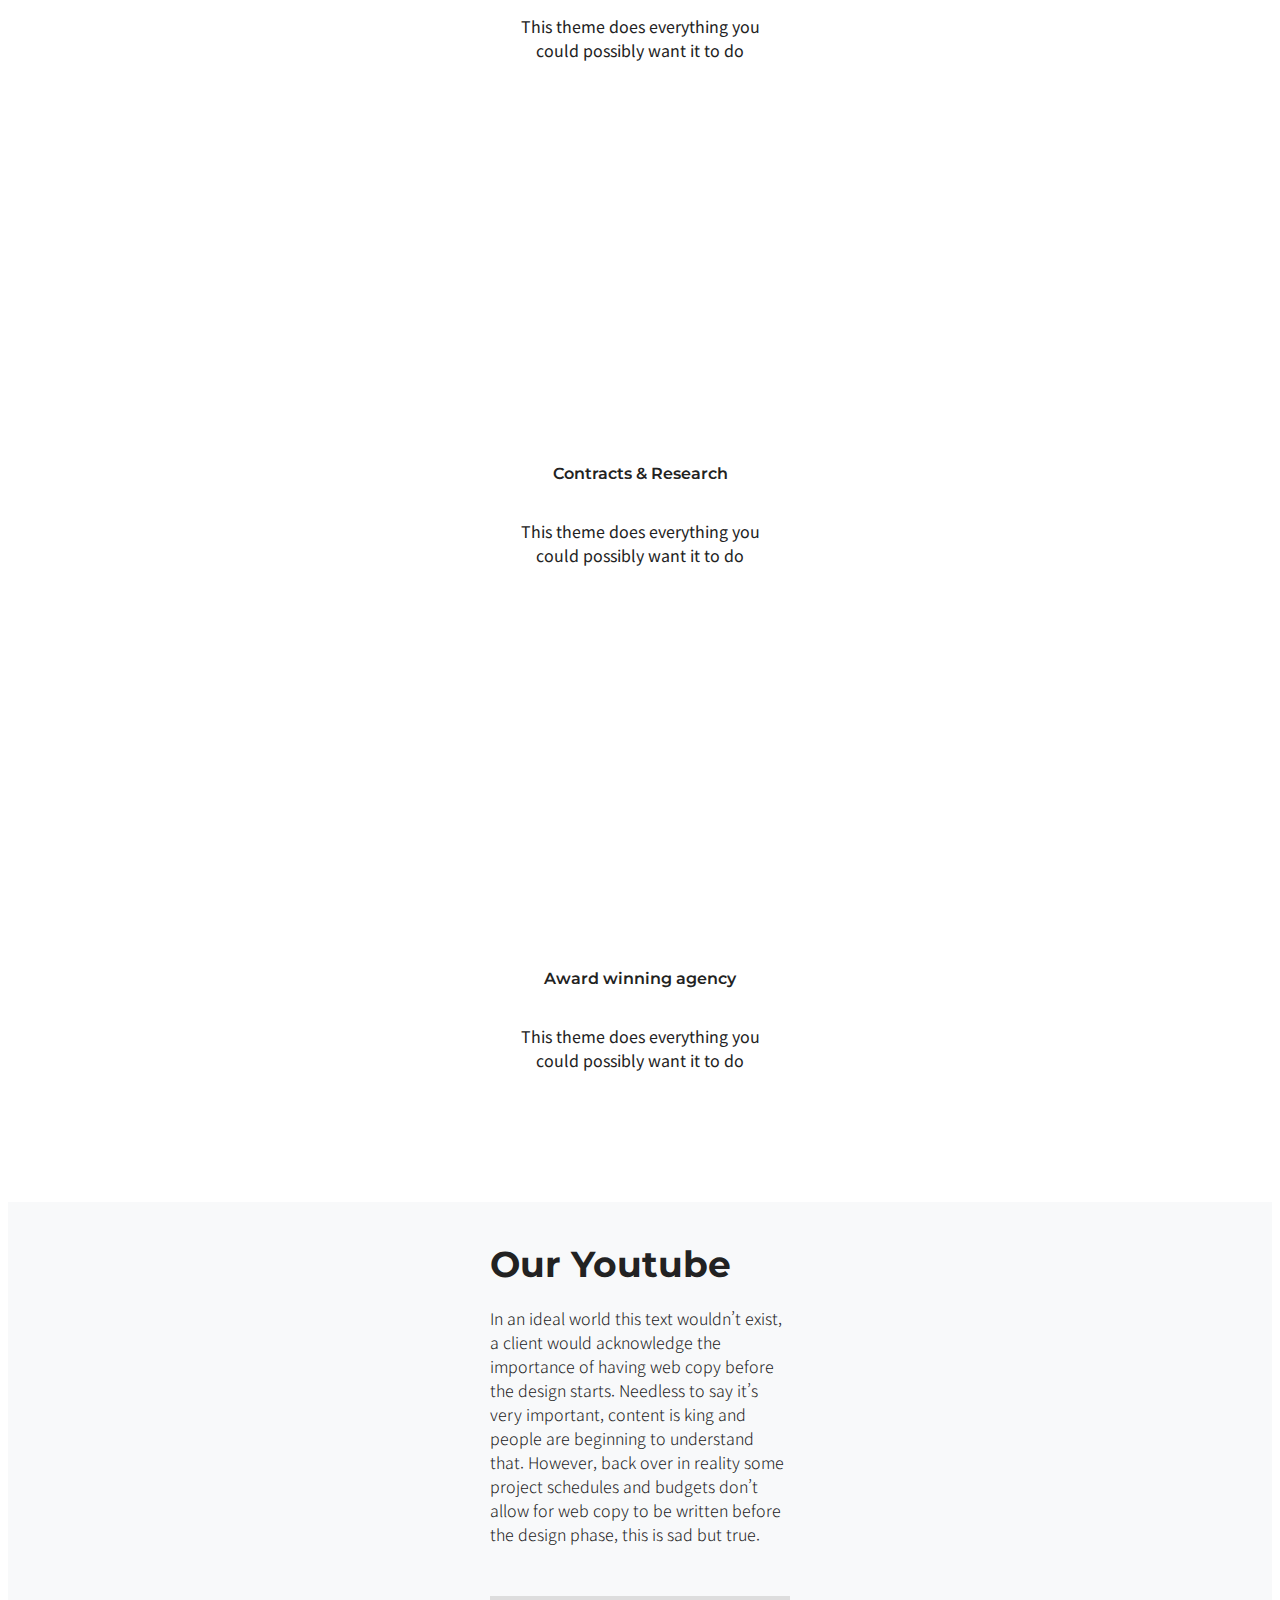
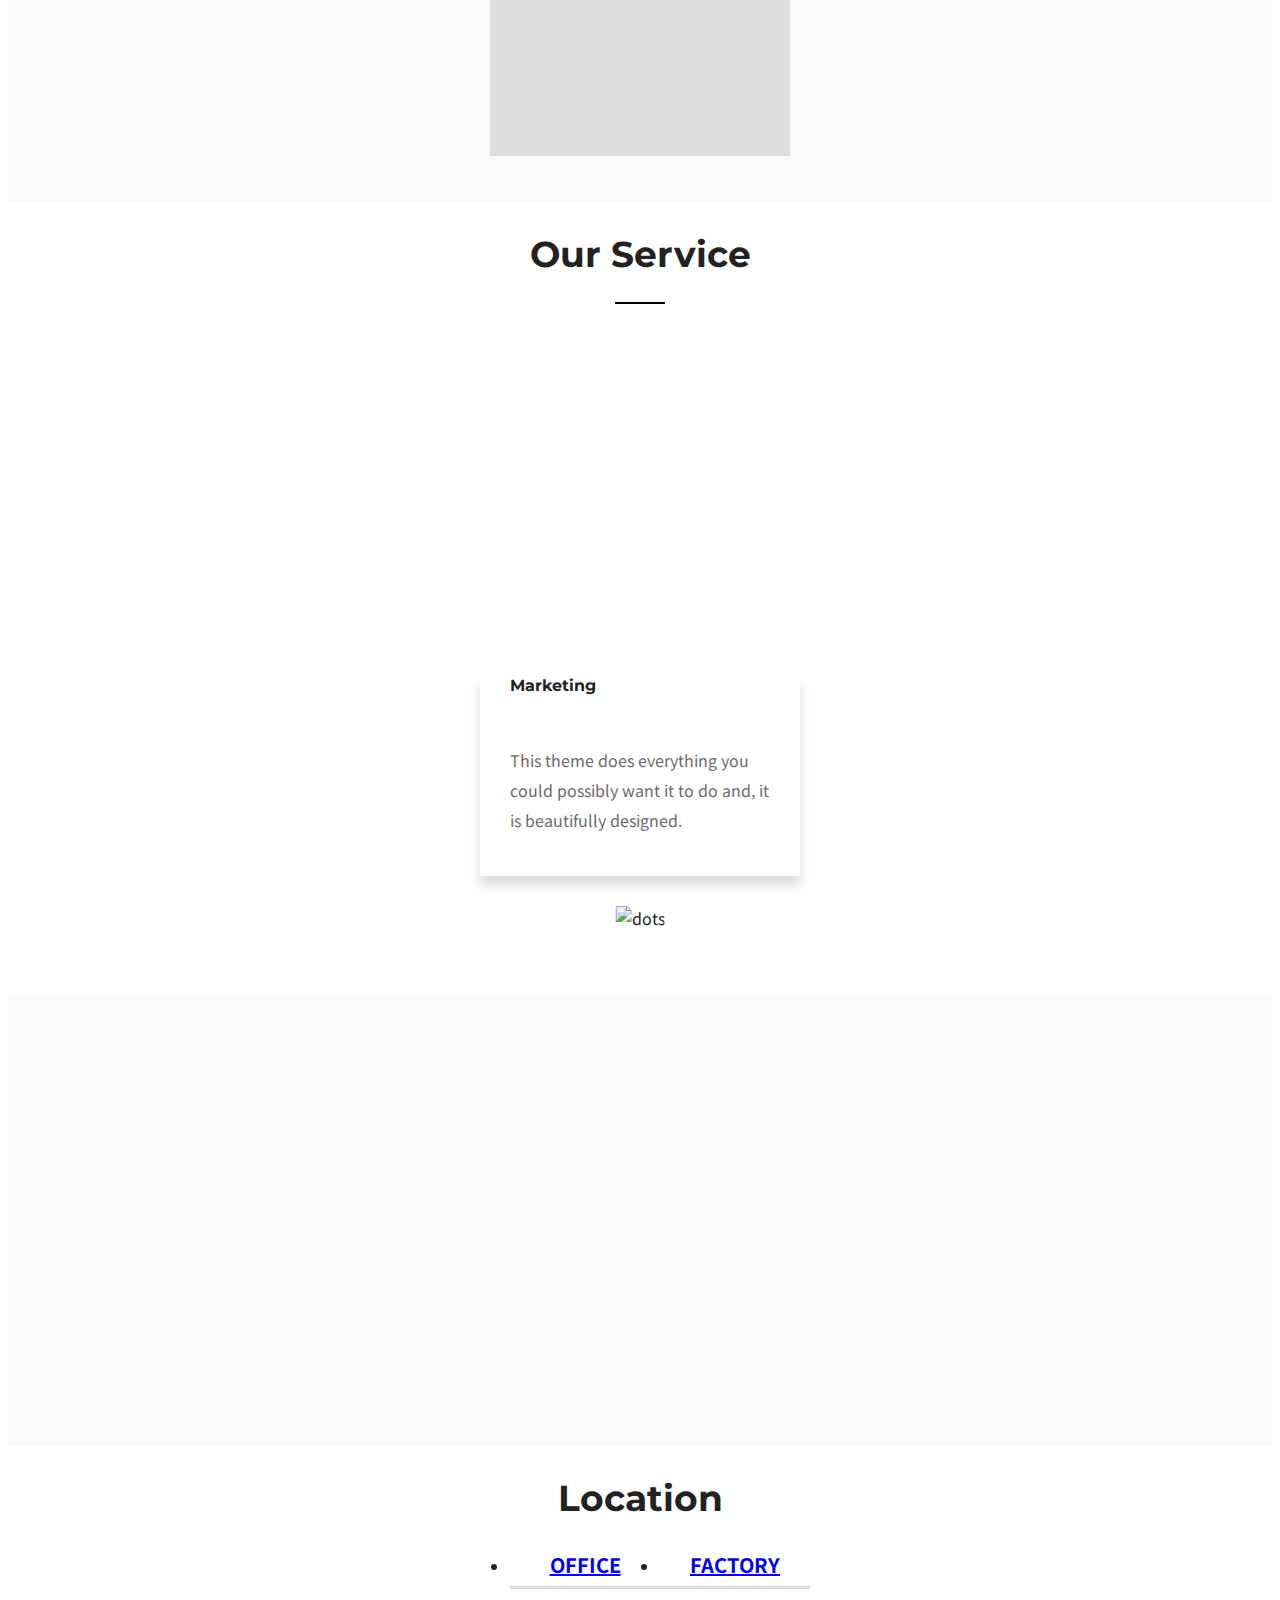
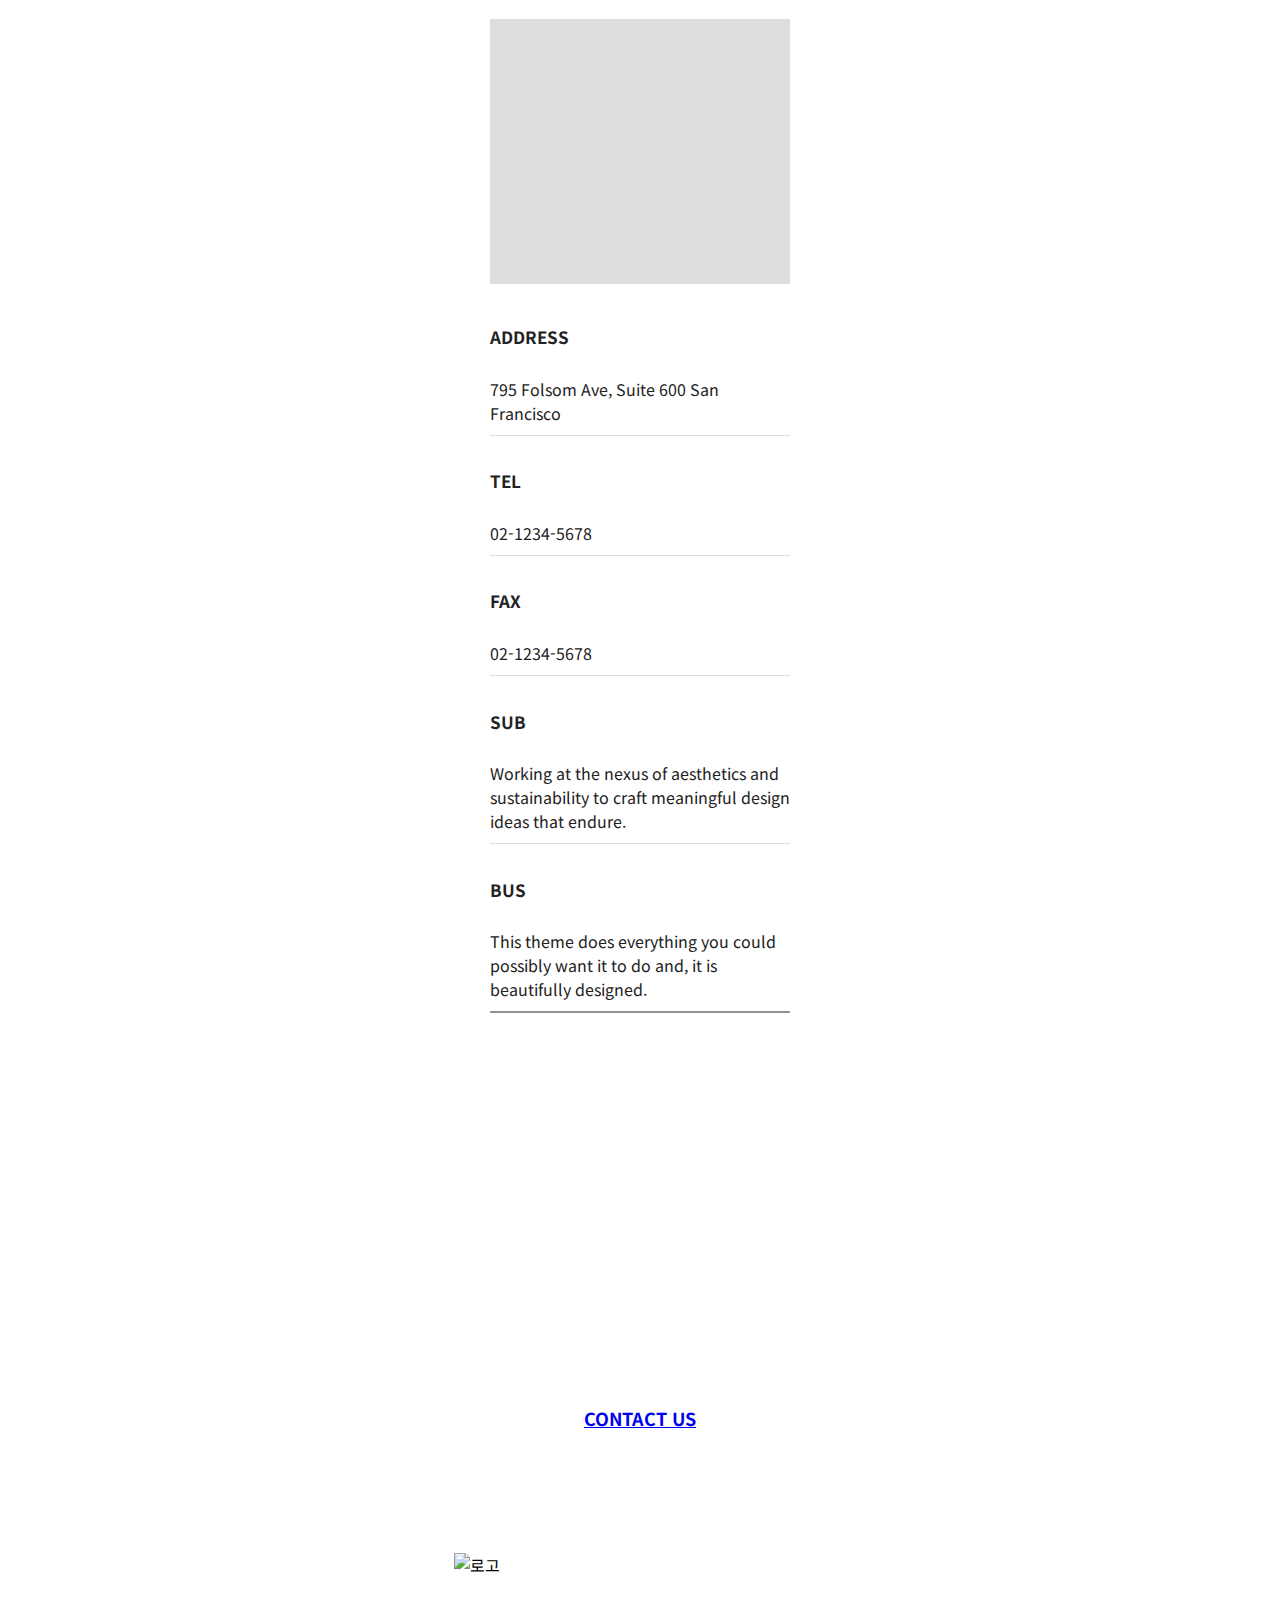
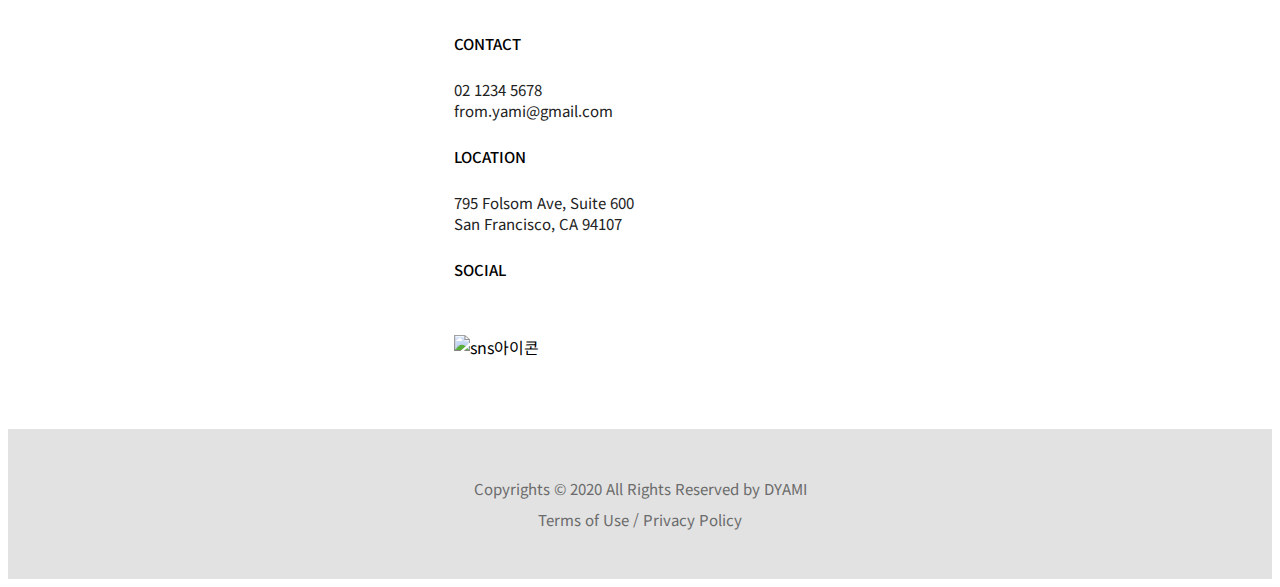
==== commit b2df6012: "index수정" ====
--- a/230523/index.html
+++ b/230523/index.html
@@ -4,6 +4,7 @@
 <head>
     <meta charset="UTF-8">
     <meta http-equiv="X-UA-Compatible" content="IE=edge">
+    <meta name="viewport" content="width=device-width, initial-scale=1.0">
     <link rel="stylesheet" href="../common/reset.css">
     <link rel="stylesheet" href="style.css">
     <title>index</title>
@@ -69,7 +70,7 @@
                 <p>Marketing</p>
             </div>
             <div class="box box5">
-                <p>Desing</p>
+                <p>Design</p>
             </div>
             <div class="box box6">
                 <p>Strategy</p>
